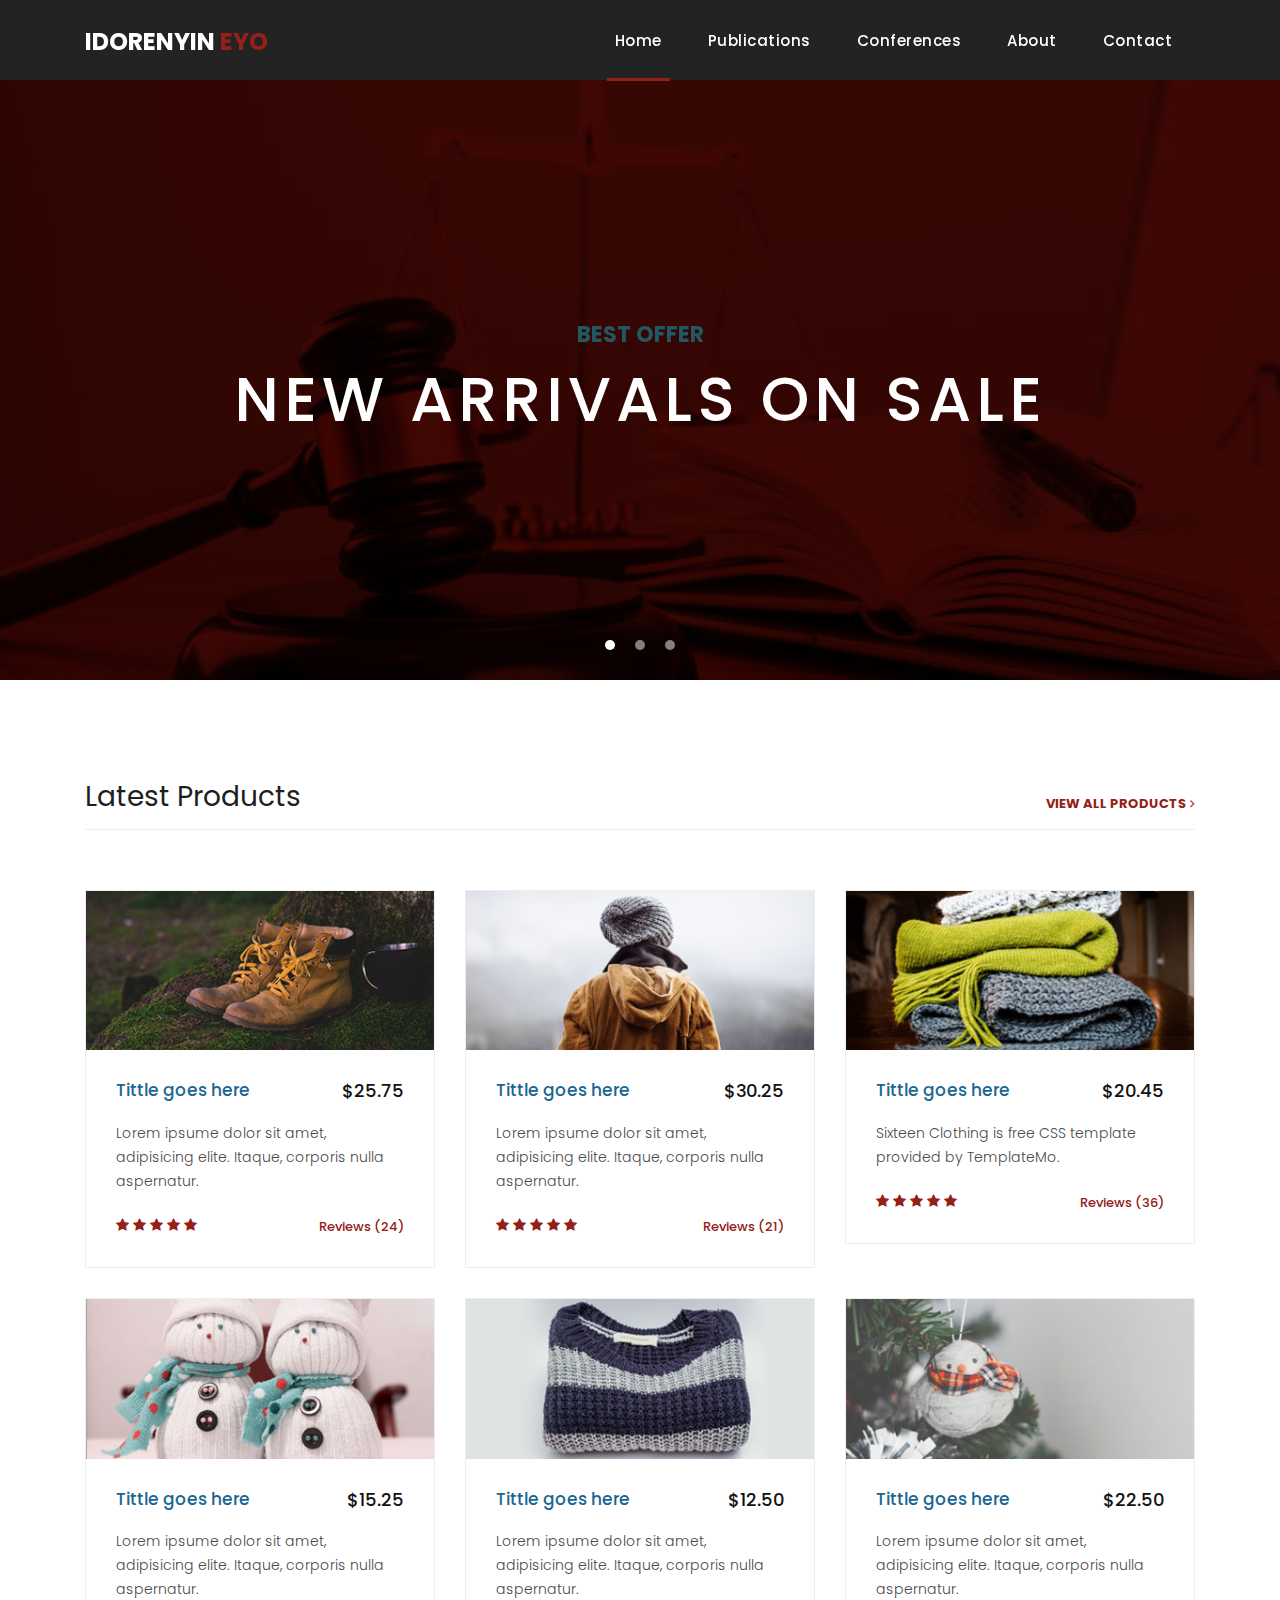
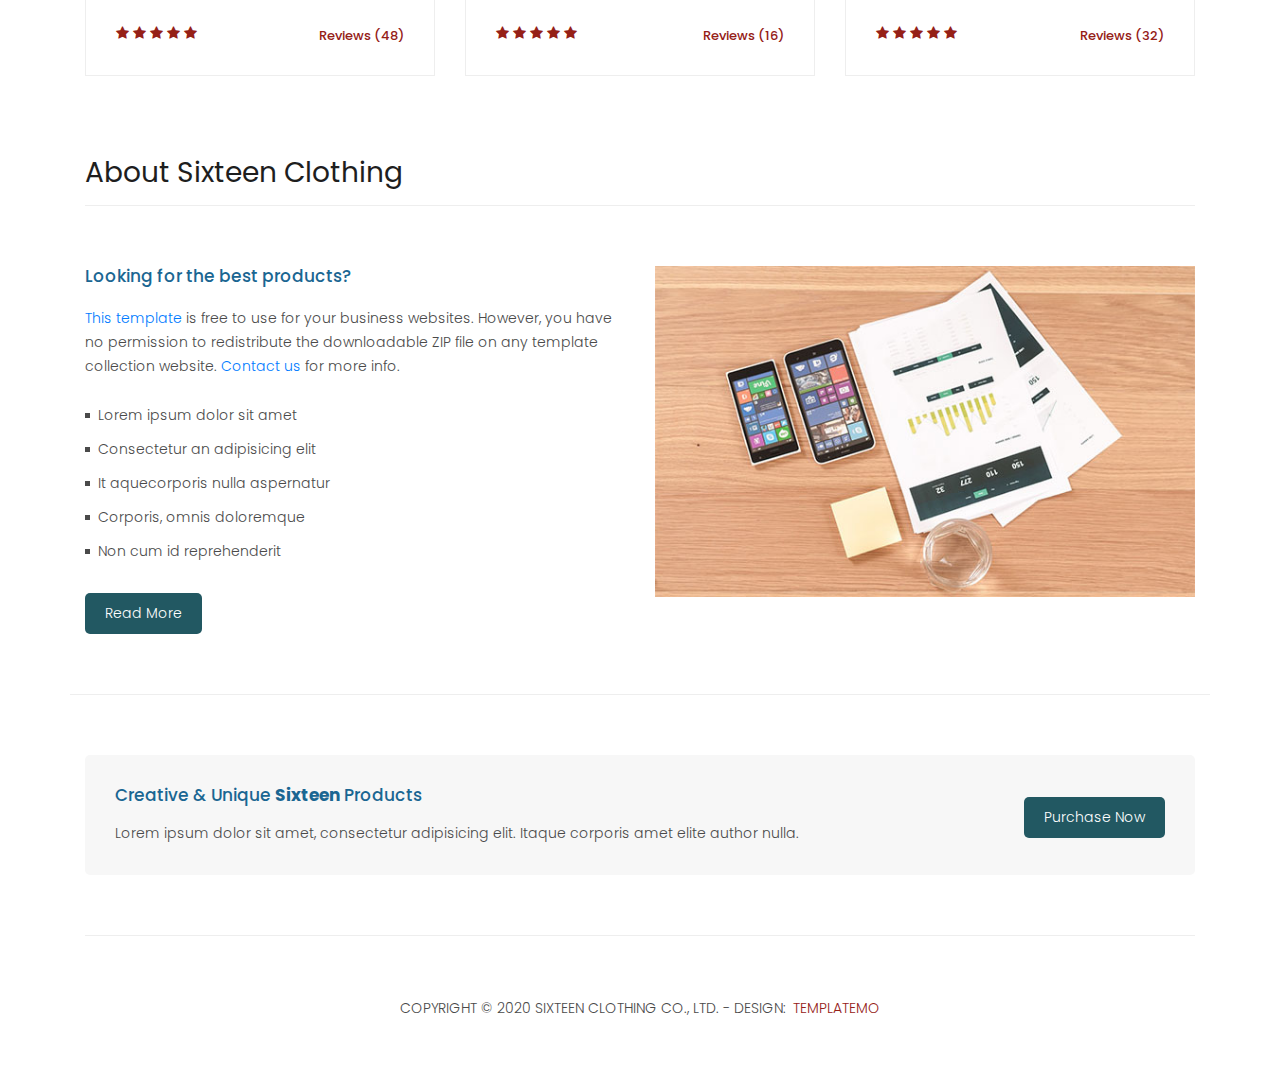
==== index.html @ 3d5e0649 "first commit" ====
<!DOCTYPE html>
<html lang="en">

  <head>

    <meta charset="utf-8">
    <meta name="viewport" content="width=device-width, initial-scale=1, shrink-to-fit=no">
    <meta name="description" content="IDORENYIN AKABOM EYO, Faculty of Law University Uyo, Akwa Ibom State, Nigeria, Nigerian Law School, Abuja, F. C. T B.L, Doctor of Laws,">
    <meta name="author" content="ASSOCIATE PROFESSOR">
    <link href="https://fonts.googleapis.com/css?family=Poppins:100,200,300,400,500,600,700,800,900&display=swap" rel="stylesheet">

    <title>IDORENYIN EYO</title>
    <link rel="icon" type="image/x-icon" href="./assets/images/id-law-9.jpg">

    <link href="vendor/bootstrap/css/bootstrap.min.css" rel="stylesheet">


    <link rel="stylesheet" href="assets/css/fontawesome.css">
    <link rel="stylesheet" href="assets/css/templatemo-sixteen.css">
    <link rel="stylesheet" href="assets/css/owl.css">

  </head>

  <body>

    <!-- ***** Preloader Start ***** -->
    <div id="preloader">
        <div class="jumper">
            <div></div>
            <div></div>
            <div></div>
        </div>
    </div>  
    <!-- ***** Preloader End ***** -->

    <!-- Header -->
    <header class="">
      <nav class="navbar navbar-expand-lg">
        <div class="container">
          <a class="navbar-brand" href="index.html"><h2>IDORENYIN <em>EYO</em></h2></a>
          <button class="navbar-toggler" type="button" data-toggle="collapse" data-target="#navbarResponsive" aria-controls="navbarResponsive" aria-expanded="false" aria-label="Toggle navigation">
            <span class="navbar-toggler-icon"></span>
          </button>
          <div class="collapse navbar-collapse" id="navbarResponsive">
            <ul class="navbar-nav ml-auto">
              <li class="nav-item active">
                <a class="nav-link" href="index.html">Home
                  <span class="sr-only">(current)</span>
                </a>
              </li> 
              <li class="nav-item">
                <a class="nav-link" href="publication.html">Publications</a>
              </li>
              <li class="nav-item">
                <a class="nav-link" href="conference.html">Conferences</a>
              </li>
              <li class="nav-item">
                <a class="nav-link" href="about.html">About</a>
              </li>
              <li class="nav-item">
                <a class="nav-link" href="contact.html">Contact</a>
              </li>
            </ul>
          </div>
        </div>
      </nav>
    </header>

    <!-- Page Content -->
    <!-- Banner Starts Here -->
    <div class="banner header-text">
      <div class="owl-banner owl-carousel">
        <div class="banner-item-01">
          <div class="text-content">
            <h4>Best Offer</h4>
            <h2>New Arrivals On Sale</h2>
          </div>
        </div>
        <div class="banner-item-02">
          <div class="text-content">
            <h4 style="color: brown;">Flash Deals</h4>
            <h2>Get your best products</h2>
          </div>
        </div>
        <div class="banner-item-03">
          <div class="text-content">
            <h4>Last Minute</h4>
            <h2>Grab last minute deals</h2>
          </div>
        </div>
      </div>
    </div>
    <!-- Banner Ends Here -->

    <div class="latest-products">
      <div class="container">
        <div class="row">
          <div class="col-md-12">
            <div class="section-heading">
              <h2>Latest Products</h2>
              <a href="products.html">view all products <i class="fa fa-angle-right"></i></a>
            </div>
          </div>
          <div class="col-md-4">
            <div class="product-item">
              <a href="#"><img src="assets/images/product_01.jpg" alt=""></a>
              <div class="down-content">
                <a href="#"><h4>Tittle goes here</h4></a>
                <h6>$25.75</h6>
                <p>Lorem ipsume dolor sit amet, adipisicing elite. Itaque, corporis nulla aspernatur.</p>
                <ul class="stars">
                  <li><i class="fa fa-star"></i></li>
                  <li><i class="fa fa-star"></i></li>
                  <li><i class="fa fa-star"></i></li>
                  <li><i class="fa fa-star"></i></li>
                  <li><i class="fa fa-star"></i></li>
                </ul>
                <span>Reviews (24)</span>
              </div>
            </div>
          </div>
          <div class="col-md-4">
            <div class="product-item">
              <a href="#"><img src="assets/images/product_02.jpg" alt=""></a>
              <div class="down-content">
                <a href="#"><h4>Tittle goes here</h4></a>
                <h6>$30.25</h6>
                <p>Lorem ipsume dolor sit amet, adipisicing elite. Itaque, corporis nulla aspernatur.</p>
                <ul class="stars">
                  <li><i class="fa fa-star"></i></li>
                  <li><i class="fa fa-star"></i></li>
                  <li><i class="fa fa-star"></i></li>
                  <li><i class="fa fa-star"></i></li>
                  <li><i class="fa fa-star"></i></li>
                </ul>
                <span>Reviews (21)</span>
              </div>
            </div>
          </div>
          <div class="col-md-4">
            <div class="product-item">
              <a href="#"><img src="assets/images/product_03.jpg" alt=""></a>
              <div class="down-content">
                <a href="#"><h4>Tittle goes here</h4></a>
                <h6>$20.45</h6>
                <p>Sixteen Clothing is free CSS template provided by TemplateMo.</p>
                <ul class="stars">
                  <li><i class="fa fa-star"></i></li>
                  <li><i class="fa fa-star"></i></li>
                  <li><i class="fa fa-star"></i></li>
                  <li><i class="fa fa-star"></i></li>
                  <li><i class="fa fa-star"></i></li>
                </ul>
                <span>Reviews (36)</span>
              </div>
            </div>
          </div>
          <div class="col-md-4">
            <div class="product-item">
              <a href="#"><img src="assets/images/product_04.jpg" alt=""></a>
              <div class="down-content">
                <a href="#"><h4>Tittle goes here</h4></a>
                <h6>$15.25</h6>
                <p>Lorem ipsume dolor sit amet, adipisicing elite. Itaque, corporis nulla aspernatur.</p>
                <ul class="stars">
                  <li><i class="fa fa-star"></i></li>
                  <li><i class="fa fa-star"></i></li>
                  <li><i class="fa fa-star"></i></li>
                  <li><i class="fa fa-star"></i></li>
                  <li><i class="fa fa-star"></i></li>
                </ul>
                <span>Reviews (48)</span>
              </div>
            </div>
          </div>
          <div class="col-md-4">
            <div class="product-item">
              <a href="#"><img src="assets/images/product_05.jpg" alt=""></a>
              <div class="down-content">
                <a href="#"><h4>Tittle goes here</h4></a>
                <h6>$12.50</h6>
                <p>Lorem ipsume dolor sit amet, adipisicing elite. Itaque, corporis nulla aspernatur.</p>
                <ul class="stars">
                  <li><i class="fa fa-star"></i></li>
                  <li><i class="fa fa-star"></i></li>
                  <li><i class="fa fa-star"></i></li>
                  <li><i class="fa fa-star"></i></li>
                  <li><i class="fa fa-star"></i></li>
                </ul>
                <span>Reviews (16)</span>
              </div>
            </div>
          </div>
          <div class="col-md-4">
            <div class="product-item">
              <a href="#"><img src="assets/images/product_06.jpg" alt=""></a>
              <div class="down-content">
                <a href="#"><h4>Tittle goes here</h4></a>
                <h6>$22.50</h6>
                <p>Lorem ipsume dolor sit amet, adipisicing elite. Itaque, corporis nulla aspernatur.</p>
                <ul class="stars">
                  <li><i class="fa fa-star"></i></li>
                  <li><i class="fa fa-star"></i></li>
                  <li><i class="fa fa-star"></i></li>
                  <li><i class="fa fa-star"></i></li>
                  <li><i class="fa fa-star"></i></li>
                </ul>
                <span>Reviews (32)</span>
              </div>
            </div>
          </div>
        </div>
      </div>
    </div>

    <div class="best-features">
      <div class="container">
        <div class="row">
          <div class="col-md-12">
            <div class="section-heading">
              <h2>About Sixteen Clothing</h2>
            </div>
          </div>
          <div class="col-md-6">
            <div class="left-content">
              <h4>Looking for the best products?</h4>
              <p><a rel="nofollow" href="https://templatemo.com/tm-546-sixteen-clothing" target="_parent">This template</a> is free to use for your business websites. However, you have no permission to redistribute the downloadable ZIP file on any template collection website. <a rel="nofollow" href="https://templatemo.com/contact">Contact us</a> for more info.</p>
              <ul class="featured-list">
                <li><a href="#">Lorem ipsum dolor sit amet</a></li>
                <li><a href="#">Consectetur an adipisicing elit</a></li>
                <li><a href="#">It aquecorporis nulla aspernatur</a></li>
                <li><a href="#">Corporis, omnis doloremque</a></li>
                <li><a href="#">Non cum id reprehenderit</a></li>
              </ul>
              <a href="about.html" class="filled-button">Read More</a>
            </div>
          </div>
          <div class="col-md-6">
            <div class="right-image">
              <img src="assets/images/feature-image.jpg" alt="">
            </div>
          </div>
        </div>
      </div>
    </div>


    <div class="call-to-action">
      <div class="container">
        <div class="row">
          <div class="col-md-12">
            <div class="inner-content">
              <div class="row">
                <div class="col-md-8">
                  <h4>Creative &amp; Unique <em>Sixteen</em> Products</h4>
                  <p>Lorem ipsum dolor sit amet, consectetur adipisicing elit. Itaque corporis amet elite author nulla.</p>
                </div>
                <div class="col-md-4">
                  <a href="#" class="filled-button">Purchase Now</a>
                </div>
              </div>
            </div>
          </div>
        </div>
      </div>
    </div>

    
    <footer>
      <div class="container">
        <div class="row">
          <div class="col-md-12">
            <div class="inner-content">
              <p>Copyright &copy; 2020 Sixteen Clothing Co., Ltd.
            
            - Design: <a rel="nofollow noopener" href="https://templatemo.com" target="_blank">TemplateMo</a></p>
            </div>
          </div>
        </div>
      </div>
    </footer>


    <!-- Bootstrap core JavaScript -->
    <script src="vendor/jquery/jquery.min.js"></script>
    <script src="vendor/bootstrap/js/bootstrap.bundle.min.js"></script>


    <!-- Additional Scripts -->
    <script src="assets/js/custom.js"></script>
    <script src="assets/js/owl.js"></script>
    <script src="assets/js/slick.js"></script>
    <script src="assets/js/isotope.js"></script>
    <script src="assets/js/accordions.js"></script>


    <script language = "text/Javascript"> 
      cleared[0] = cleared[1] = cleared[2] = 0; //set a cleared flag for each field
      function clearField(t){                   //declaring the array outside of the
      if(! cleared[t.id]){                      // function makes it static and global
          cleared[t.id] = 1;  // you could use true and false, but that's more typing
          t.value='';         // with more chance of typos
          t.style.color='#fff';
          }
      }
    </script>


  </body>

</html>
---- assets/css/templatemo-sixteen.css ----
/*

TemplateMo 546 Sixteen Clothing

https://templatemo.com/tm-546-sixteen-clothing

*/
body {
  font-family: 'Poppins', sans-serif;
  overflow-x: hidden;
  text-rendering: optimizeLegibility;
  -webkit-font-smoothing: antialiased;
  -moz-osx-font-smoothing: grayscale;
}
p {
	margin-bottom: 0px;
	font-size: 14px;
	font-weight: 300;
	color: #4a4a4a;
	line-height: 24px;
}
a {
	text-decoration: none!important;
}
ul {
	padding: 0;
	margin: 0;
	list-style: none;
}

h1,h2,h3,h4,h5,h6 {
	margin: 0px;
}

ul.social-icons li {
	display: inline-block;
	margin-right: 3px;
}

ul.social-icons li:last-child {
	margin-right: 0px;
}

ul.social-icons li a {
	width: 50px;
	height: 50px;
	display: inline-block;
	line-height: 50px;
	background-color: #eee;
	color: #121212;
	font-size: 18px;
	text-align: center;
	transition: all .3s;
}

ul.social-icons li a:hover {
	background-color: #f33f3f;
	color: #fff;
}

a.filled-button {
	background-color: #225862;
	color: #fff;
	font-size: 14px;
	text-transform: capitalize;
	font-weight: 300;
	padding: 10px 20px;
	border-radius: 5px;
	display: inline-block;
	transition: all 0.3s;
}

a.filled-button:hover {
	background-color: #121212;
	color: #fff;
}

.section-heading {
	text-align: left;
	margin-bottom: 60px;
	border-bottom: 1px solid #eee;
}

.section-heading h2 {
	font-size: 28px;
	font-weight: 400;
	color: #1e1e1e;
	margin-bottom: 15px;
}
.products-heading {
	background-image: url(../images/products-heading.jpg);
}

.about-heading {
	background-image: url(../images/about-heading.jpg);
}

.contact-heading {
	background-image: url(../images/contact-heading.jpg);
}

.page-heading {
	padding: 210px 0px 130px 0px;
	text-align: center;
	background-position: center center;
	background-repeat: no-repeat;
	background-size: cover;
}

.page-heading .text-content h4 {
	color: #f33f3f;
	font-size: 22px;
	text-transform: uppercase;
	font-weight: 700;
	margin-bottom: 15px;
}

.page-heading .text-content h2 {
	color: #fff;
	font-size: 62px;
	text-transform: uppercase;
	letter-spacing: 5px;
}

#preloader {
  overflow: hidden;
  background: #f33f3f;
  left: 0;
  right: 0;
  top: 0;
  bottom: 0;
  position: fixed;
  z-index: 9999999;
  color: #fff;
}

#preloader .jumper {
  left: 0;
  top: 0;
  right: 0;
  bottom: 0;
  display: block;
  position: absolute;
  margin: auto;
  width: 50px;
  height: 50px;
}

#preloader .jumper > div {
  background-color: #fff;
  width: 10px;
  height: 10px;
  border-radius: 100%;
  -webkit-animation-fill-mode: both;
  animation-fill-mode: both;
  position: absolute;
  opacity: 0;
  width: 50px;
  height: 50px;
  -webkit-animation: jumper 1s 0s linear infinite;
  animation: jumper 1s 0s linear infinite;
}

#preloader .jumper > div:nth-child(2) {
  -webkit-animation-delay: 0.33333s;
  animation-delay: 0.33333s;
}

#preloader .jumper > div:nth-child(3) {
  -webkit-animation-delay: 0.66666s;
  animation-delay: 0.66666s;
}

@-webkit-keyframes jumper {
  0% {
    opacity: 0;
    -webkit-transform: scale(0);
    transform: scale(0);
  }
  5% {
    opacity: 1;
  }
  100% {
    -webkit-transform: scale(1);
    transform: scale(1);
    opacity: 0;
  }
}

@keyframes jumper {
  0% {
    opacity: 0;
    -webkit-transform: scale(0);
    transform: scale(0);
  }
  5% {
    opacity: 1;
  }
  100% {
    opacity: 0;
  }
}


/* Header Style */
header {
	position: absolute;
	z-index: 99999;
	width: 100%;
	height: 80px;
	background-color: #232323;
	-webkit-transition: all 0.3s ease-in-out 0s;
    -moz-transition: all 0.3s ease-in-out 0s;
    -o-transition: all 0.3s ease-in-out 0s;
    transition: all 0.3s ease-in-out 0s;
}
header .navbar {
	padding: 17px 0px;
}
.background-header .navbar {
	padding: 17px 0px;
}
.background-header {
	top: 0;
	position: fixed;
	background-color: #fff!important;
	box-shadow: 0px 1px 10px rgba(0,0,0,0.1);
}
.background-header .navbar-brand h2 {
	color: #121212!important;
}
.background-header .navbar-nav a.nav-link {
	color: #1e1e1e!important;
}
.background-header .navbar-nav .nav-link:hover,
.background-header .navbar-nav .active>.nav-link,
.background-header .navbar-nav .nav-link.active,
.background-header .navbar-nav .nav-link.show,
.background-header .navbar-nav .show>.nav-link {
	color: #952017!important;
}
.navbar .navbar-brand {
	float: 	left;
	margin-top: -12px;
	outline: none;
}
.navbar .navbar-brand h2 {
	color: #fff;
	text-transform: uppercase;
	font-size: 24px;
	font-weight: 700;
	-webkit-transition: all .3s ease 0s;
    -moz-transition: all .3s ease 0s;
    -o-transition: all .3s ease 0s;
    transition: all .3s ease 0s;
}
.navbar .navbar-brand h2 em {
	font-style: normal;
	color: #952017;
}
#navbarResponsive {
	z-index: 999;
}
.navbar-collapse {
	text-align: center;
}
.navbar .navbar-nav .nav-item {
	margin: 0px 15px;
}
.navbar .navbar-nav a.nav-link {
	text-transform: capitalize;
	font-size: 15px;
	font-weight: 500;
	letter-spacing: 0.5px;
	color: #fff;
	transition: all 0.5s;
	margin-top: 5px;
}
.navbar .navbar-nav .nav-link:hover,
.navbar .navbar-nav .active>.nav-link,
.navbar .navbar-nav .nav-link.active,
.navbar .navbar-nav .nav-link.show,
.navbar .navbar-nav .show>.nav-link {
	color: #fff;
	padding-bottom: 25px;
	border-bottom: 3px solid #952017;
}
.navbar .navbar-toggler-icon {
	background-image: none;
}
.navbar .navbar-toggler {
	border-color: #fff;
	background-color: #fff;	
	height: 36px;
	outline: none;
	border-radius: 0px;
	position: absolute;
	right: 30px;
	top: 20px;
}
.navbar .navbar-toggler-icon:after {
	content: '\f0c9';
	color: #952017;
	font-size: 18px;
	line-height: 26px;
	font-family: 'FontAwesome';
}



/* Banner Style */
.banner {
	position: relative;
	text-align: center;
	padding-top: 80px;
}

.banner-item-01 {
	padding: 300px 0px;
	background-image: url(../images/id-law-9.jpg);
	background-size: cover;
	background-repeat: no-repeat;
	background-position: center center;
	background-color: #140201;
	background-blend-mode: soft-light;
}

.banner-item-02 {
	padding: 300px 0px;
	background-image: url(../images/id-law-7.jpg);
	background-size: cover;
	background-repeat: no-repeat;
	background-position: center center;
	background-color: #012425;
	background-blend-mode: soft-light;

}

.banner-item-03 {
	padding: 300px 0px;
	background-image: url(../images/id-law-10.jpg);
	background-size: cover;
	background-repeat: no-repeat;
	background-position: center center;
	background-color: #140201;
	background-blend-mode: soft-light;

}

.banner .banner-item {
	max-height: 600px;
}

.banner .text-content {
	position: absolute;
	top: 50%;
	transform: translateY(-50%);
	text-align: center;
	width: 100%;
}

.banner .text-content h4 {
	color: #225862;
	font-size: 22px;
	text-transform: uppercase;
	font-weight: 700;
	margin-bottom: 15px;
}

.banner .text-content h2 {
	color: #fff;
	font-size: 62px;
	text-transform: uppercase;
	letter-spacing: 5px;
}

.owl-banner .owl-dots .owl-dot {
  border-radius: 3px;
}
.owl-banner .owl-dots {
    display: -webkit-box;
    display: -webkit-flex;
    display: -ms-flexbox;
    display: flex;
    -ms-flex-pack: center;
    -webkit-justify-content: center;
    justify-content: center;
    position: absolute;
    left: 50%;
    transform: translateX(-50%);
    bottom: 30px;
}
.owl-banner .owl-dots .owl-dot {
    width: 10px;
    height: 10px;
    border-radius: 50%;
    margin: 0 10px;
    background-color: #fff;
    opacity: 0.5;
}
.owl-banner .owl-dots .owl-dot:focus {
    outline: none
}
.owl-banner .owl-dots .owl-dot.active {
    background-color: #fff;
    opacity: 1;
}



/* Latest Produtcs */

.latest-products {
	margin-top: 100px;
}

.latest-products .section-heading a {
	float: right;
	margin-top: -35px;
	text-transform: uppercase;
	font-size: 13px;
	font-weight: 700;
	color: #952017;
}

.product-item {
	border: 1px solid #eee;
	margin-bottom: 30px;
}

.product-item .down-content {
	padding: 30px;
	position: relative;
}

.product-item img {
	width: 100%;
	overflow: hidden;
}

.product-item .down-content h4 {
	font-size: 17px;
	color: #1a6692;
	margin-bottom: 20px;
}

.product-item .down-content h6 {
	position: absolute;
	top: 30px;
	right: 30px;
	font-size: 18px;
	color: #121212;
}

.product-item .down-content p {
	margin-bottom: 20px;
}

.product-item .down-content ul li {
	display: inline-block;
}

.product-item .down-content ul li i {
	color: #952017;
	font-size: 14px;
}

.product-item .down-content span {
	position: absolute;
	right: 30px;
	bottom: 30px;
	font-size: 13px;
	color: #952017;
	font-weight: 500;
}




/* Best Features */

.about-features {
	margin-top: 100px!important;
}

.about-features p {
	border-bottom: 1px solid #eee;
	padding-bottom: 20px;
}

.about-features .container .row {
	padding-bottom: 0px!important;
	border-bottom: none!important;
}

.best-features {
	margin-top: 50px;
}

.best-features .container .row {
	border-bottom: 1px solid #eee;
	padding-bottom: 60px;
}

.best-features img {
	width: 100%;
	overflow: hidden;
}

.best-features h4 {
	font-size: 17px;
	color: #1a6692;
	margin-bottom: 20px;
}

.best-features ul.featured-list li {
	display: block;
	margin-bottom: 10px;
}

.best-features p {
	margin-bottom: 25px;
}

.best-features ul.featured-list li a {
	font-size: 14px;
	color: #4a4a4a;
	font-weight: 300;
	transition: all .3s;
	position: relative;
	padding-left: 13px;
}

.best-features ul.featured-list li a:before {
	content: '';
	width: 5px;
	height: 5px;
	display: inline-block;
	background-color: #4a4a4a;
	position: absolute;
	left: 0;
	transition: all .3s;
	top: 8px;
}

.best-features ul.featured-list li a:hover {
	color: #952017;
}

.best-features ul.featured-list li a:hover::before {
	background-color: #952017;
}

.best-features .filled-button {
	margin-top: 20px;
}





/* Call To Action */

.call-to-action .inner-content {
	margin-top: 60px;
	padding: 30px;
	background-color: #f7f7f7;
	border-radius: 5px;
}

.call-to-action .inner-content h4 {
	font-size: 17px;
	color: #1a6692;
	margin-bottom: 15px;
}

.call-to-action .inner-content em {
	font-style: normal;
	font-weight: 700;
}

.call-to-action .inner-content .col-md-4 {
	text-align: right;
}

.call-to-action .inner-content .filled-button {
	margin-top: 12px;
}




/* Footer */

footer {
	text-align: center;
}

footer .inner-content {
	border-top: 1px solid #eee;
	margin-top: 60px;
	padding: 60px 0px;
}

footer .inner-content p {
	text-transform: uppercase;
}

footer .inner-content p a {
	color: #952017;
	margin-left: 3px;
}




/* Product Page */

.products {
	margin-top: 100px;
}

.products .filters {
	text-align: center;
	border-bottom: 1px solid #eee;
	padding-bottom: 10px;
	margin-bottom: 60px;
}

.products .filters li {
	text-transform: uppercase;
	font-size: 13px;
	font-weight: 700;
	color: #121212;
	display: inline-block;
	margin: 0px 10px;
	transition: all .3s;
	cursor: pointer;
}

.products .filters ul li.active,
.products .filters ul li:hover {
  color: #952017;
}

.products ul.pages {
	margin-top: 30px;
	text-align: center;
}

.products ul.pages li {
	display: inline-block;
	margin: 0px 2px;
}

.products ul.pages li a {
	width: 44px;
	height: 44px;
	display: inline-block;
	line-height: 42px;
	border: 1px solid #eee;
	font-size: 15px;
	font-weight: 700;
	color: #121212;
	transition: all .3s;
}

.products ul.pages li a:hover,
.products ul.pages li.active a {
	background-color: #952017;
	border-color: #952017;
	color: #fff;
}



/* Team Members */

.team-members {
	margin-top: 100px;
}

.team-member {
	border: 1px solid #eee;
	margin-bottom: 30px;
}

.team-member img {
	width: 100%;
	overflow: hidden;
}

.team-member .down-content {
	padding: 30px;
	text-align: center;
}

.team-member .thumb-container {
	position: relative;
}

.team-member .thumb-container .hover-effect {
	position: absolute;
	background-color: rgba(243,63,63,0.9);
	top: 0;
	left: 0;
	width: 100%;
	height: 100%;
	opacity: 0;
	visibility: hidden;
	transition: all .5s;
}

.team-member .thumb-container .hover-effect .hover-content {
	position: absolute;
	display: inline-block;
	width: 100%;
	text-align: center;
	top: 50%;
	transform: translateY(-50%);
}

.team-member .thumb-container .hover-effect .hover-content ul.social-icons li a:hover {
	background-color: #fff;
	color: #f33f3f;
}

.team-member:hover .hover-effect {
	visibility: visible;
	opacity: 1;
}

.team-member .down-content h4 {
	font-size: 17px;
	color: #225862;
	margin-bottom: 8px;
}

.team-member .down-content span {
	display: block;
	font-size: 13px;
	color: #952017;
	font-weight: 500;
	margin-bottom: 20px;
}




/* Services */

.services {
	background-image: url(../images/services-bg.jpg);
	background-position: center center;
	background-repeat: no-repeat;
	background-size: cover;
	background-attachment: fixed;
	padding: 100px 0px;
}

.services .service-item {
	text-align: center;
}

.services .service-item .icon {
	background-color: #f7f7f7;
	padding: 40px;
}

.services .service-item .icon i {
	width: 100px;
	height: 100px;
	display: inline-block;
	text-align: center;
	line-height: 100px;
	background-color: #952017;
	color: #fff;
	font-size: 32px;
}

.services .service-item .down-content {
	background-color: #fff;
	padding: 40px 30px;
}

.services .service-item .down-content h4 {
	font-size: 17px;
	color: #225862;
	margin-bottom: 20px;
}

.services .service-item .down-content p {
	margin-bottom: 25px;
}




/* Clients */

.happy-clients {
	margin-top: 100px;
	margin-bottom: 40px;
}

.happy-clients .client-item img {
	max-width: 100%;
	overflow: hidden;
	transition: all .3s;
	cursor: pointer;
}

.happy-clients .client-item img:hover {
	opacity: 0.8;
}




/* Find Us */

.find-us {
	margin-top: 100px;
}

.find-us p {
	border-bottom: 1px solid #eee;
	padding-bottom: 30px;
	margin-bottom: 30px;
}

.find-us h4 {
	font-size: 17px;
	color: #1a6692;
	margin-bottom: 20px;
}

.find-us .left-content {
	margin-left: 30px;
}



/* Send Message */

.send-message {
	margin-top: 100px;
}

.contact-form input {
	font-size: 14px;
	width: 100%;
	height: 44px;
	display: inline-block;
	line-height: 42px;
	border: 1px solid #eee;
	border-radius: 0px;
	margin-bottom: 30px;
}

.contact-form input:focus {
	box-shadow: none;
	border: 1px solid #eee;
}

.contact-form textarea {
	font-size: 14px;
	width: 100%;
	min-width: 100%;
	min-height: 120px;
	height: 120px;
	max-height: 180px;
	border: 1px solid #eee;
	border-radius: 0px;
	margin-bottom: 30px;
}

.contact-form textarea:focus {
	box-shadow: none;
	border: 1px solid #eee;
}

.contact-form button.filled-button {
	background-color: #952017;
	color: #fff;
	font-size: 14px;
	text-transform: capitalize;
	font-weight: 300;
	padding: 10px 20px;
	border-radius: 5px;
	display: inline-block;
	transition: all 0.3s;
	border: none;
	outline: none;
	cursor: pointer;
}

.contact-form button.filled-button:hover {
	background-color: #121212;
	color: #fff;
}

.accordion {
	margin-left: 30px;
}

.accordion a {
	cursor: pointer;
	font-size: 17px;
	color: #952017!important;
	margin-bottom: 20px;
	transition: all .3s;
}

.accordion a:hover {
	color: #952017!important;
}

.accordion a.active {
  color: #952017!important;
}

.accordion li .content {
  display: none;
  margin-top: 10px;
}

.accordion li:first-child {
	border-top: 1px solid #eee;
}

.accordion li {
	border-bottom: 1px solid #eee;
	padding: 15px 0px;
}

/* Responsive Style */
@media (max-width: 768px) {
	.banner .text-content {
		width: 90%;
		margin-left: 5%;
	}
	.banner .text-content h4 {
		font-size: 22px;
	}

	.banner .text-content h2 {
		font-size: 36px;
		letter-spacing: 0.5px;
	}
	.banner-item-01,
	.banner-item-02,
	.banner-item-03 {
		padding: 180px 0px;
	}
	.page-heading .text-content h4 {
		font-size: 22px;
	}

	.page-heading .text-content h2 {
		font-size: 36px;
		letter-spacing: 0.5px;
	}
	.latest-products .section-heading a {
		float: none;
		margin-top: 0px;
		display: block;
		margin-bottom: 20px;
	}
	.product-item .down-content h4 {
		margin-bottom: 20px!important;
	}
	.product-item .down-content h6 {
		position: absolute!important;
		top: 30px!important;
		right: 30px!important;
	}
	.product-item .down-content span {
		position: absolute!important;
		right: 30px!important;
		bottom: 30px!important;
	}
	.best-features .left-content {
		margin-bottom: 30px;
	}
	.call-to-action .inner-content {
		text-align: center;
	}
	.call-to-action .inner-content .filled-button {
		text-align: center;
		width: 100%;
		margin-top: 20px;
	}
	.about-features img {
		margin-bottom: 30px;
	}
	.service-item {
		margin-bottom: 30px;
	}
	.find-us #map {
		margin-bottom: 30px;
	}
	.find-us .left-content {
		margin-left: 0px;
	}
	.send-message .accordion {
		margin-top: 30px;
		margin-left: 0px;
	}
}

@media (max-width: 992px) {
	.navbar .navbar-brand {
		position: absolute;
		left: 30px;
		top: 32px;
	}
	.navbar .navbar-brand {
		width: auto;
	}
	.navbar:after {
		display: none;
	}
	#navbarResponsive {
	    z-index: 99999;
	    position: absolute;
	    top: 80px;
	    left: 0;
	    width: 100%;
	    text-align: center;
	    background-color: #fff;
	    box-shadow: 0px 10px 10px rgba(0,0,0,0.1);
	}
	.navbar .navbar-nav .nav-item {
		border-bottom: 1px solid #eee;
	}
	.navbar .navbar-nav .nav-item:last-child {
		border-bottom: none;
	}
	.navbar .navbar-nav a.nav-link {
		padding: 15px 0px;
		color: #1e1e1e!important;
	}
	.navbar .navbar-nav .nav-link:hover,
	.navbar .navbar-nav .active>.nav-link,
	.navbar .navbar-nav .nav-link.active,
	.navbar .navbar-nav .nav-link.show,
	.navbar .navbar-nav .show>.nav-link {
		color: #952017!important;
		border-bottom: none!important;
		padding-bottom: 15px;
	}
	.product-item .down-content h4 {
		margin-bottom: 10px;
	}
	.product-item .down-content h6 {
		position: relative;
		top: 0;
		right: 0;
		margin-bottom: 20px;
	}
	.product-item .down-content span {
		position: relative;
		right: 0;
		bottom: 0;
	}
}
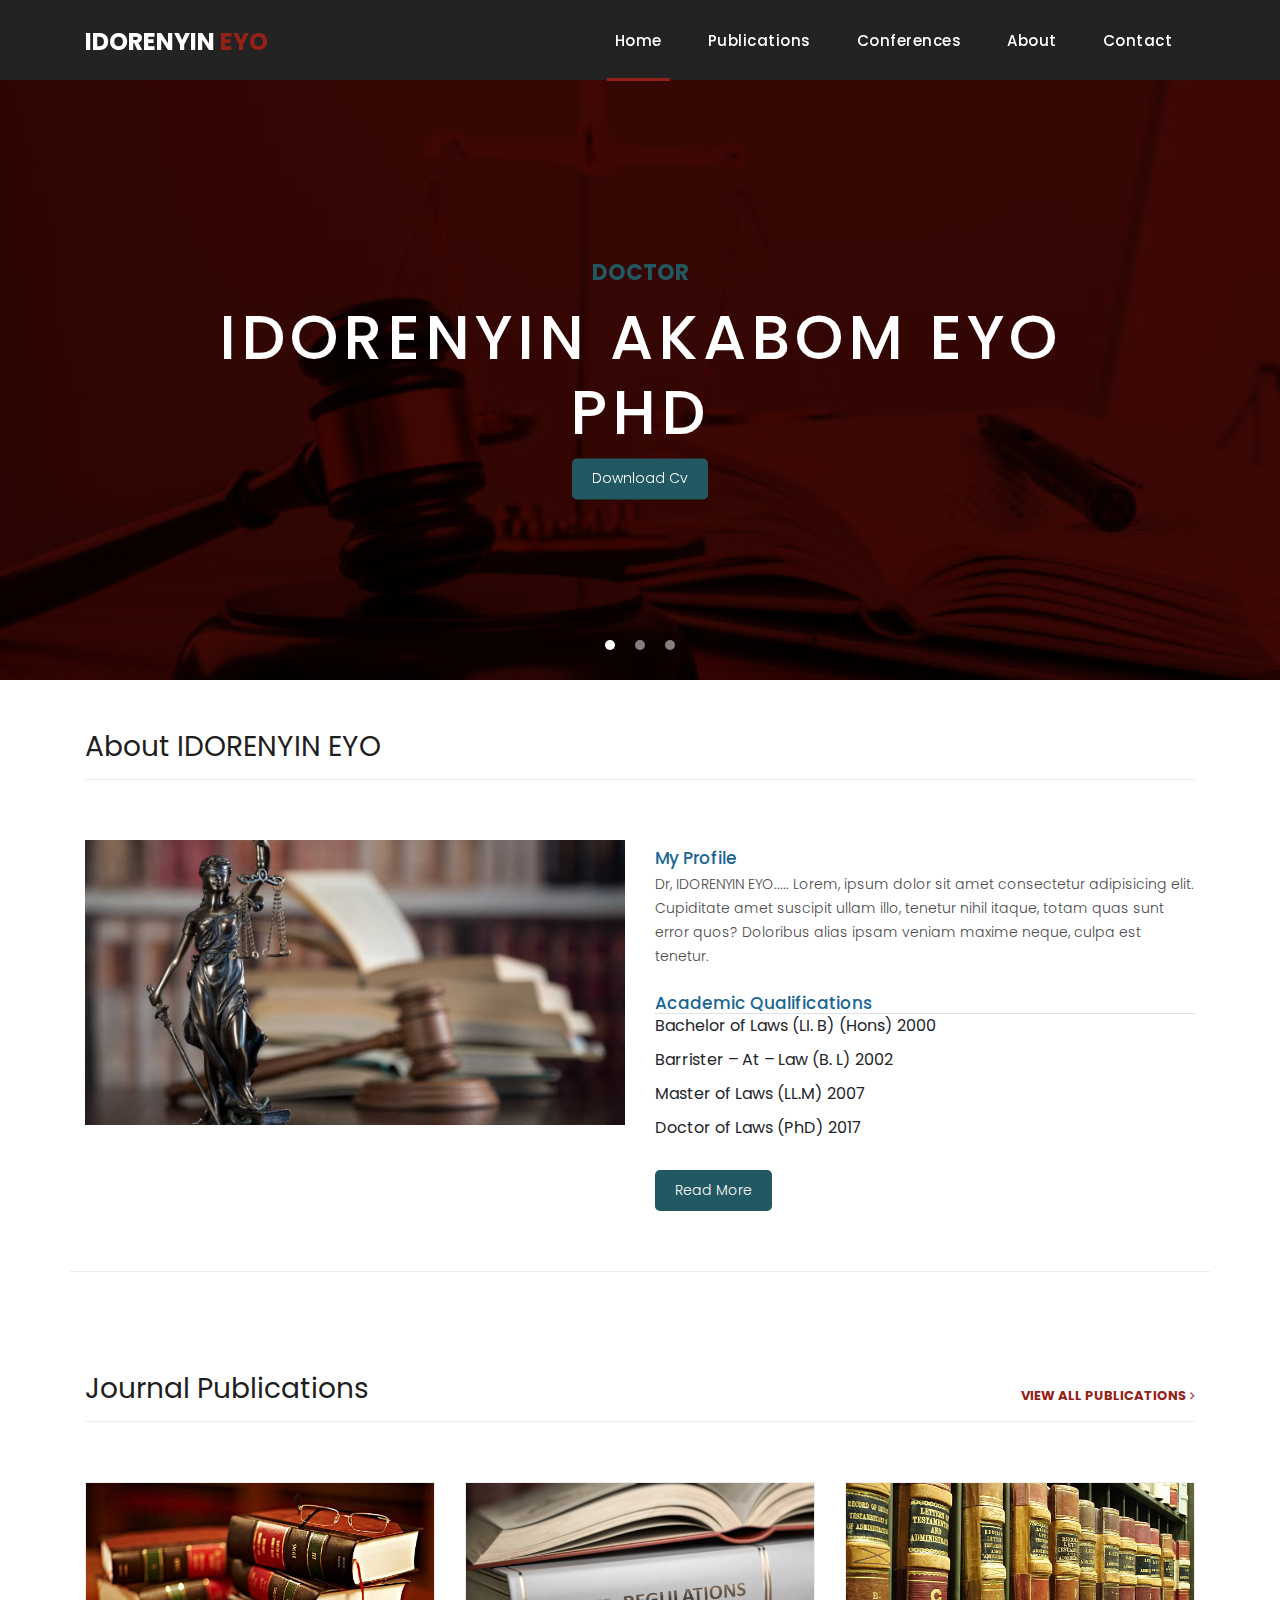
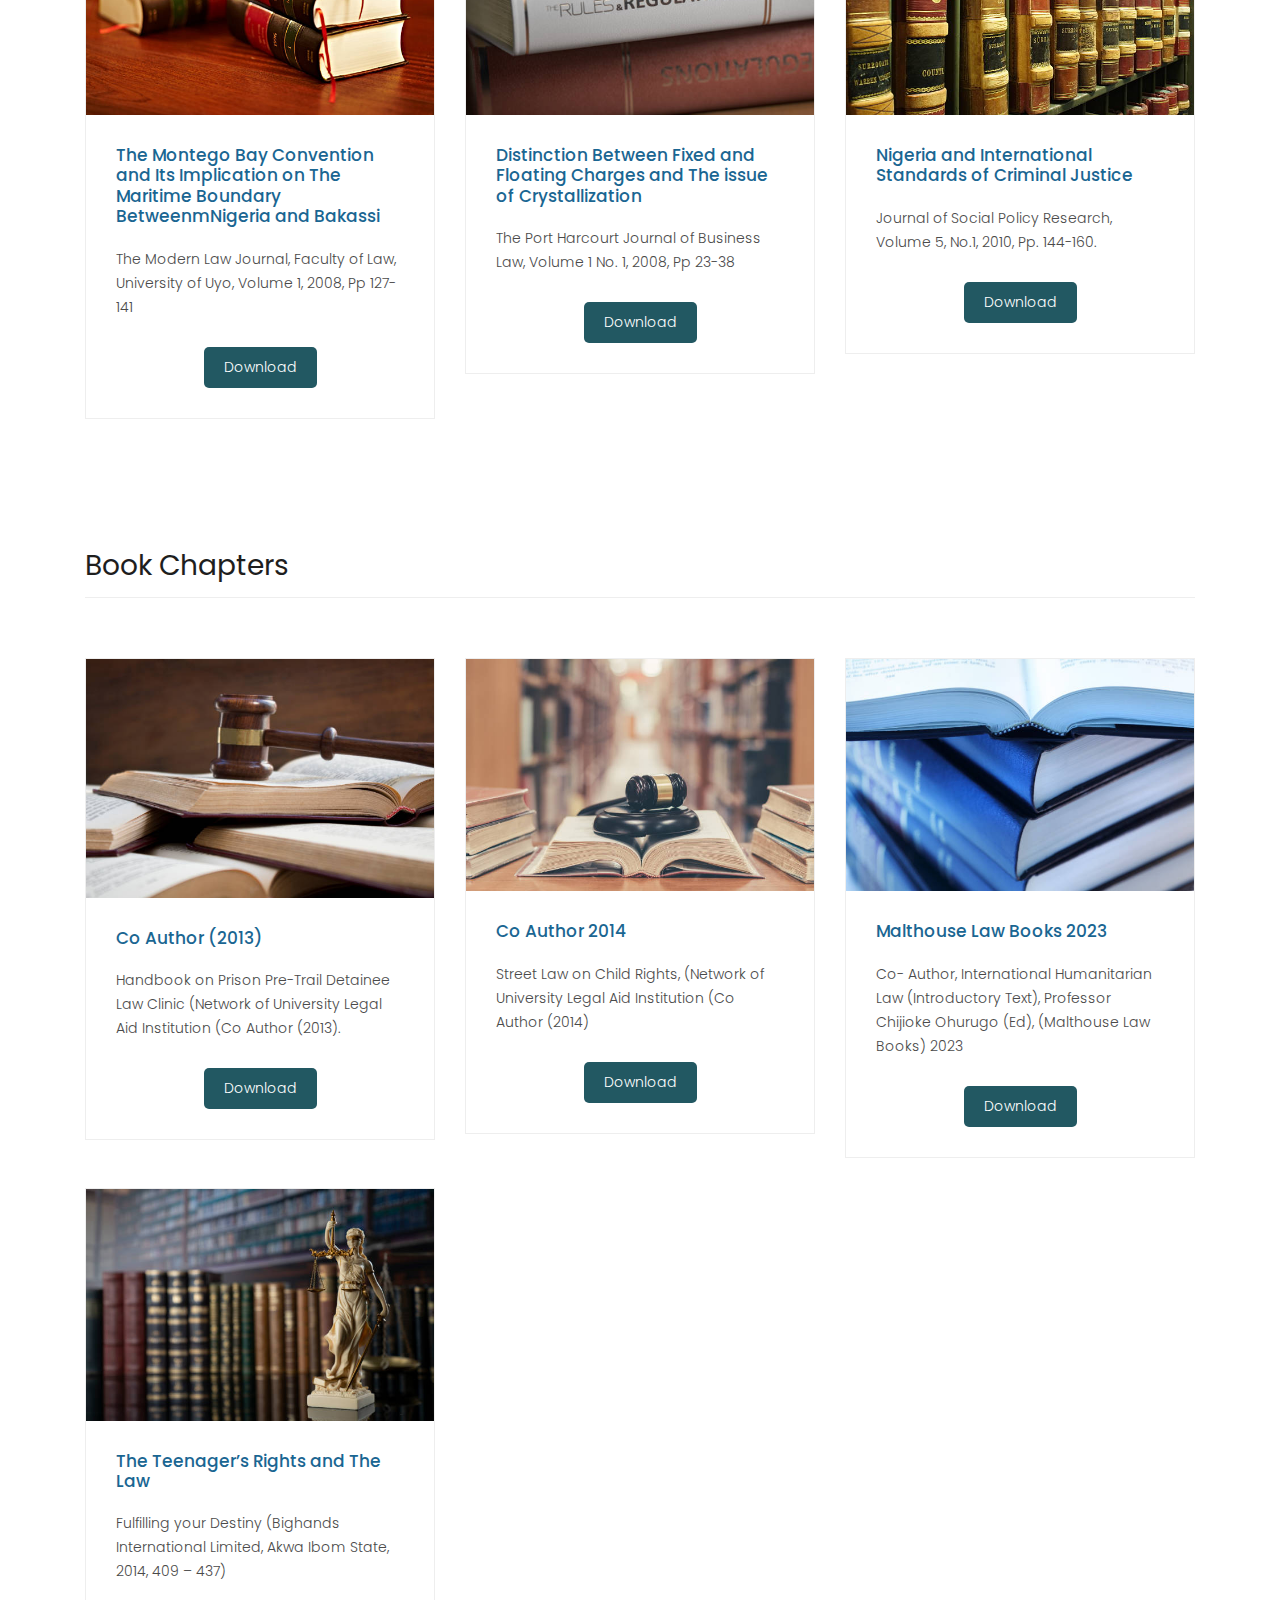
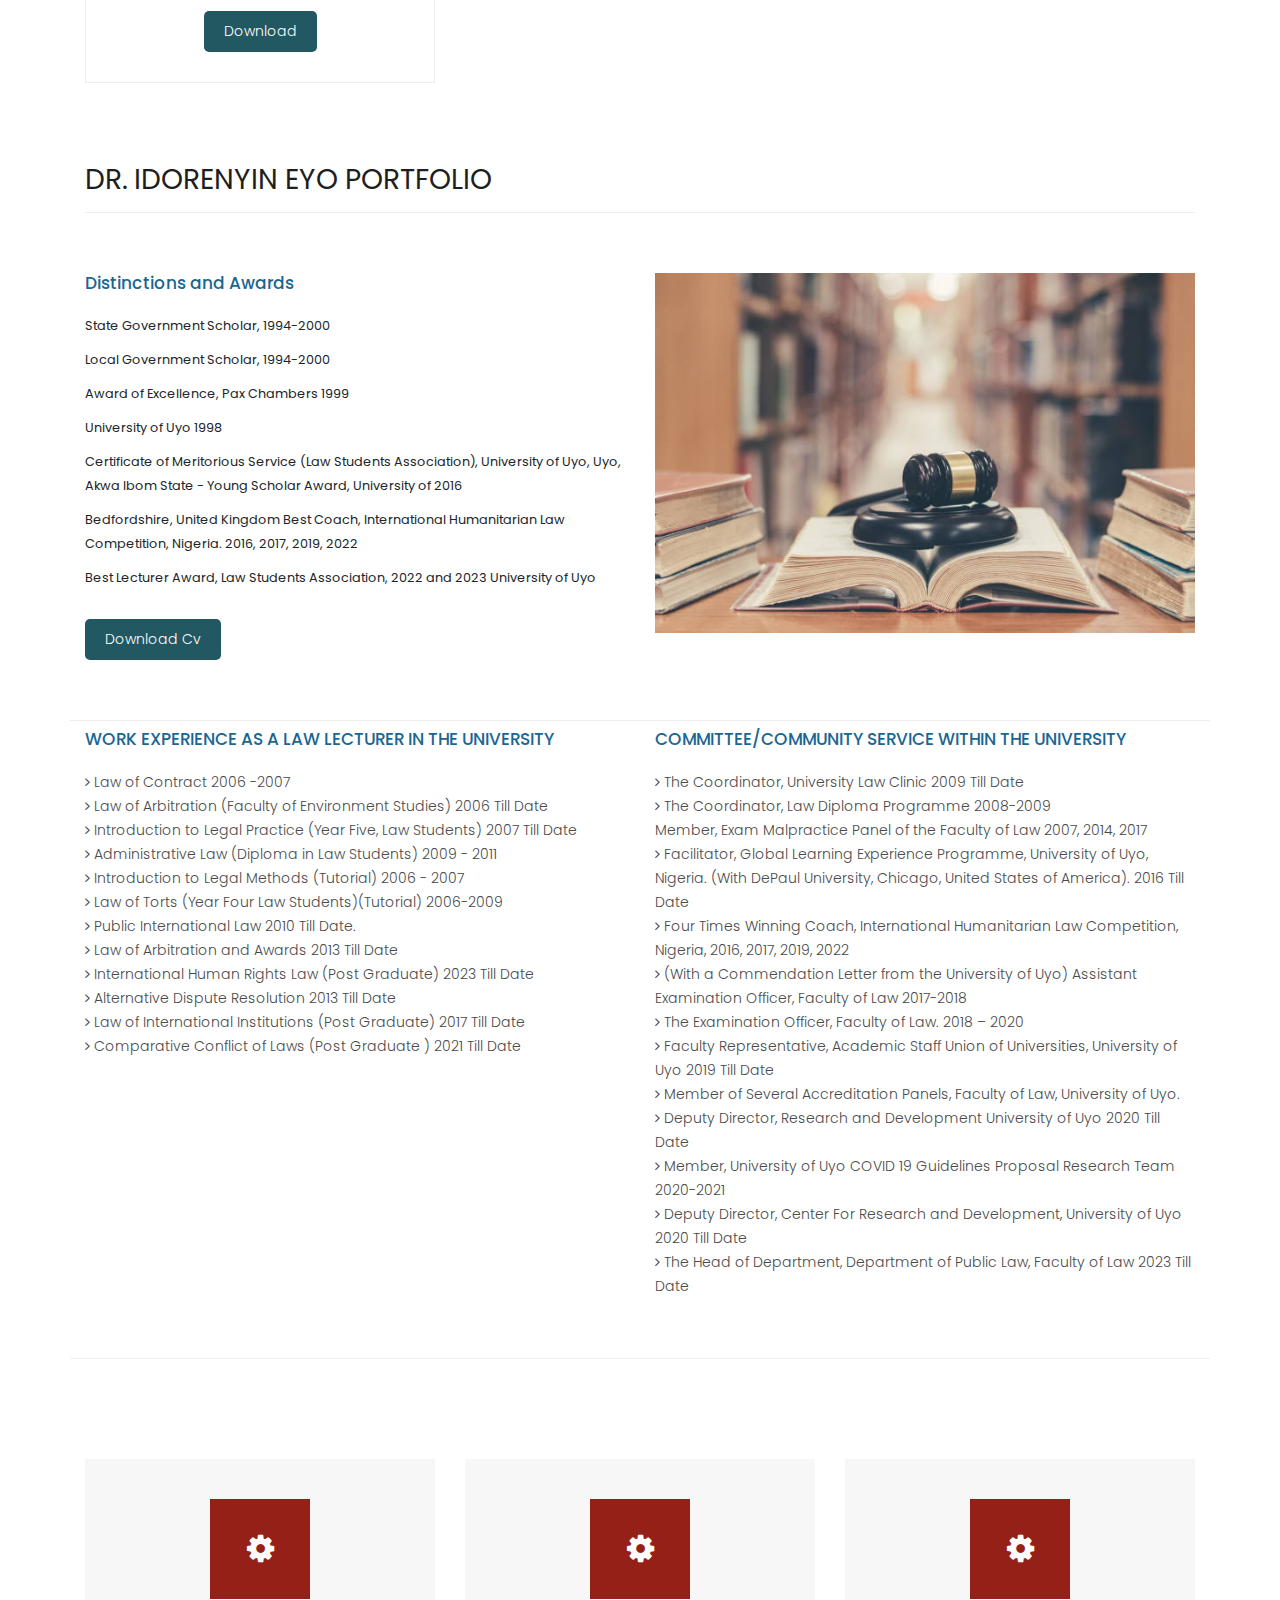
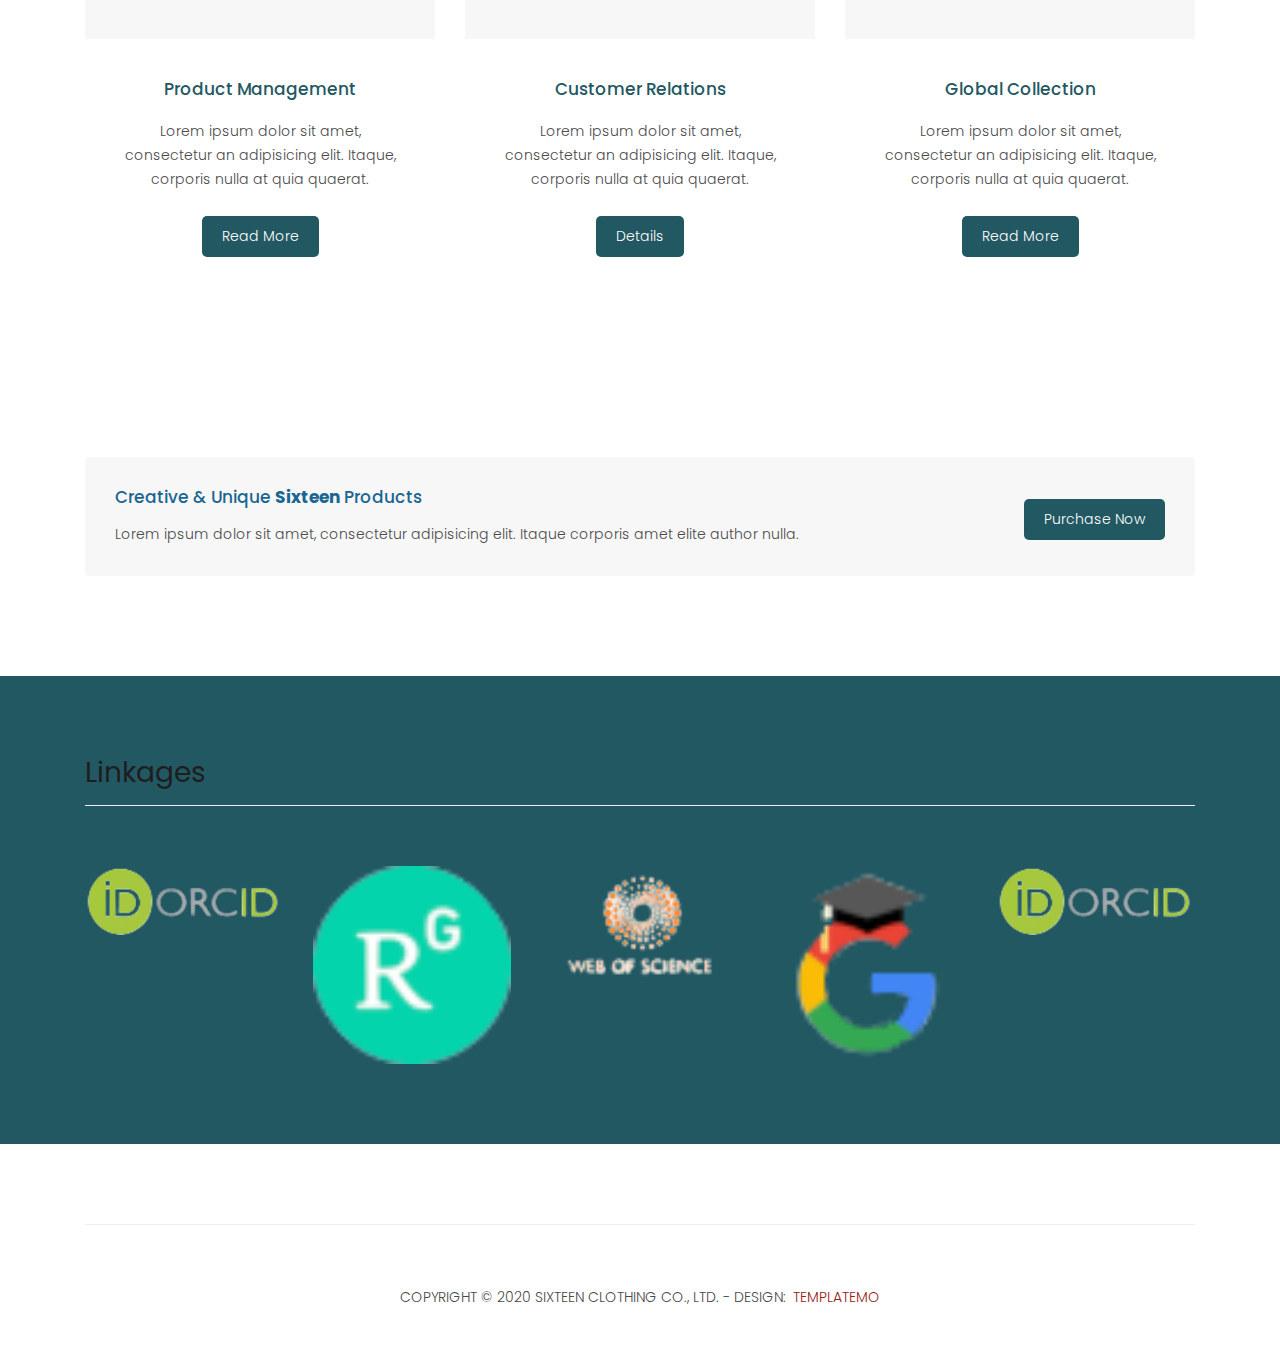
==== commit 6d516a0f: "init" ====
--- a/index.html
+++ b/index.html
@@ -1,311 +1,515 @@
 <!DOCTYPE html>
 <html lang="en">
 
-  <head>
-
-    <meta charset="utf-8">
-    <meta name="viewport" content="width=device-width, initial-scale=1, shrink-to-fit=no">
-    <meta name="description" content="IDORENYIN AKABOM EYO, Faculty of Law University Uyo, Akwa Ibom State, Nigeria, Nigerian Law School, Abuja, F. C. T B.L, Doctor of Laws,">
-    <meta name="author" content="ASSOCIATE PROFESSOR">
-    <link href="https://fonts.googleapis.com/css?family=Poppins:100,200,300,400,500,600,700,800,900&display=swap" rel="stylesheet">
-
-    <title>IDORENYIN EYO</title>
-    <link rel="icon" type="image/x-icon" href="./assets/images/id-law-9.jpg">
-
-    <link href="vendor/bootstrap/css/bootstrap.min.css" rel="stylesheet">
-
-
-    <link rel="stylesheet" href="assets/css/fontawesome.css">
-    <link rel="stylesheet" href="assets/css/templatemo-sixteen.css">
-    <link rel="stylesheet" href="assets/css/owl.css">
-
-  </head>
-
-  <body>
-
-    <!-- ***** Preloader Start ***** -->
-    <div id="preloader">
-        <div class="jumper">
-            <div></div>
-            <div></div>
-            <div></div>
-        </div>
-    </div>  
-    <!-- ***** Preloader End ***** -->
-
-    <!-- Header -->
-    <header class="">
-      <nav class="navbar navbar-expand-lg">
-        <div class="container">
-          <a class="navbar-brand" href="index.html"><h2>IDORENYIN <em>EYO</em></h2></a>
-          <button class="navbar-toggler" type="button" data-toggle="collapse" data-target="#navbarResponsive" aria-controls="navbarResponsive" aria-expanded="false" aria-label="Toggle navigation">
-            <span class="navbar-toggler-icon"></span>
-          </button>
-          <div class="collapse navbar-collapse" id="navbarResponsive">
-            <ul class="navbar-nav ml-auto">
-              <li class="nav-item active">
-                <a class="nav-link" href="index.html">Home
-                  <span class="sr-only">(current)</span>
-                </a>
-              </li> 
-              <li class="nav-item">
-                <a class="nav-link" href="publication.html">Publications</a>
-              </li>
-              <li class="nav-item">
-                <a class="nav-link" href="conference.html">Conferences</a>
-              </li>
-              <li class="nav-item">
-                <a class="nav-link" href="about.html">About</a>
-              </li>
-              <li class="nav-item">
-                <a class="nav-link" href="contact.html">Contact</a>
-              </li>
+<head>
+
+  <meta charset="utf-8">
+  <meta name="viewport" content="width=device-width, initial-scale=1, shrink-to-fit=no">
+  <meta name="description"
+    content="IDORENYIN AKABOM EYO, Faculty of Law University Uyo, Akwa Ibom State, Nigeria, Nigerian Law School, Abuja, F. C. T B.L, Doctor of Laws,">
+  <meta name="author" content="ASSOCIATE PROFESSOR">
+  <link href="https://fonts.googleapis.com/css?family=Poppins:100,200,300,400,500,600,700,800,900&display=swap"
+    rel="stylesheet">
+
+  <title>IDORENYIN EYO</title>
+  <link rel="icon" type="image/x-icon" href="./assets/images/id-law-9.jpg">
+
+  <link href="vendor/bootstrap/css/bootstrap.min.css" rel="stylesheet">
+
+
+  <link rel="stylesheet" href="assets/css/fontawesome.css">
+  <link rel="stylesheet" href="assets/css/templatemo-sixteen.css">
+  <link rel="stylesheet" href="assets/css/owl.css">
+
+</head>
+
+<body>
+
+  <!-- ***** Preloader Start ***** -->
+  <div id="preloader">
+    <div class="jumper">
+      <div></div>
+      <div></div>
+      <div></div>
+    </div>
+  </div>
+  <!-- ***** Preloader End ***** -->
+
+  <!-- Header -->
+  <header class="">
+    <nav class="navbar navbar-expand-lg">
+      <div class="container">
+        <a class="navbar-brand" href="index.html">
+          <h2>IDORENYIN <em>EYO</em></h2>
+        </a>
+        <button class="navbar-toggler" type="button" data-toggle="collapse" data-target="#navbarResponsive"
+          aria-controls="navbarResponsive" aria-expanded="false" aria-label="Toggle navigation">
+          <span class="navbar-toggler-icon"></span>
+        </button>
+        <div class="collapse navbar-collapse" id="navbarResponsive">
+          <ul class="navbar-nav ml-auto">
+            <li class="nav-item active">
+              <a class="nav-link" href="index.html">Home
+                <span class="sr-only">(current)</span>
+              </a>
+            </li>
+            <li class="nav-item">
+              <a class="nav-link" href="publication.html">Publications</a>
+            </li>
+            <li class="nav-item">
+              <a class="nav-link" href="conference.html">Conferences</a>
+            </li>
+            <li class="nav-item">
+              <a class="nav-link" href="about.html">About</a>
+            </li>
+            <li class="nav-item">
+              <a class="nav-link" href="contact.html">Contact</a>
+            </li>
+          </ul>
+        </div>
+      </div>
+    </nav>
+  </header>
+
+  <!-- Page Content -->
+  <!-- Banner Starts Here -->
+  <div class="banner header-text">
+    <div class="owl-banner owl-carousel">
+      <div class="banner-item-01">
+        <div class="text-content">
+          <h4>DOCTOR</h4>
+          <h2>IDORENYIN AKABOM EYO <br> PhD</h2>
+          <a href="./CURRICULUM VITAE Idoreyin_2023_230823_043334 - Copy.pdf"
+            download="./CURRICULUM VITAE Idoreyin_2023_230823_043334 - Copy.pdf" class="filled-button mt-2">Download
+            Cv</a>
+        </div>
+      </div>
+      <div class="banner-item-02">
+        <div class="text-content">
+          <h4 style="color: brown;">Academic Rank</h4>
+          <h2>ASSOCIATE PROFESSOR</h2>
+          <a href="./publication.html" class="filled-button mt-2">Publications</a>
+
+        </div>
+      </div>
+      <div class="banner-item-03">
+        <div class="text-content">
+          <h4>Current Postage Address</h4>
+          <h2>Faculty of Law University Uyo, <br>
+            Akwa Ibom State <br> Nigeria</h2>
+        </div>
+      </div>
+    </div>
+  </div>
+  <!-- Banner Ends Here -->
+
+  <!-- about start -->
+  <div class="best-features">
+    <div class="container">
+      <div class="row">
+        <div class="col-md-12">
+          <div class="section-heading">
+            <h2>About IDORENYIN EYO</h2>
+          </div>
+        </div>
+        <div class="col-md-6">
+          <div class="right-image">
+            <img src="assets/images/law-about.jpg" alt="">
+          </div>
+        </div>
+        <div class="col-md-6">
+          <div class="left-content">
+            <h4 class="mt-2 mb-1">My Profile</h4>
+            <p> Dr, IDORENYIN EYO..... Lorem, ipsum dolor sit amet consectetur adipisicing elit. Cupiditate amet
+              suscipit ullam illo, tenetur nihil itaque, totam quas sunt error quos? Doloribus alias ipsam veniam maxime
+              neque, culpa est tenetur.</p>
+            <ul class="featured-list">
+              <h4 class="my-0 border-bottom">Academic Qualifications</h4>
+              <li>Bachelor of Laws (LI. B) (Hons) 2000</li>
+              <li>Barrister – At – Law (B. L) 2002</li>
+              <li>Master of Laws (LL.M) 2007</li>
+              <li>Doctor of Laws (PhD) 2017</li>
             </ul>
-          </div>
-        </div>
-      </nav>
-    </header>
-
-    <!-- Page Content -->
-    <!-- Banner Starts Here -->
-    <div class="banner header-text">
-      <div class="owl-banner owl-carousel">
-        <div class="banner-item-01">
-          <div class="text-content">
-            <h4>Best Offer</h4>
-            <h2>New Arrivals On Sale</h2>
-          </div>
-        </div>
-        <div class="banner-item-02">
-          <div class="text-content">
-            <h4 style="color: brown;">Flash Deals</h4>
-            <h2>Get your best products</h2>
-          </div>
-        </div>
-        <div class="banner-item-03">
-          <div class="text-content">
-            <h4>Last Minute</h4>
-            <h2>Grab last minute deals</h2>
-          </div>
-        </div>
-      </div>
-    </div>
-    <!-- Banner Ends Here -->
-
-    <div class="latest-products">
-      <div class="container">
-        <div class="row">
-          <div class="col-md-12">
-            <div class="section-heading">
-              <h2>Latest Products</h2>
-              <a href="products.html">view all products <i class="fa fa-angle-right"></i></a>
-            </div>
-          </div>
-          <div class="col-md-4">
-            <div class="product-item">
-              <a href="#"><img src="assets/images/product_01.jpg" alt=""></a>
-              <div class="down-content">
-                <a href="#"><h4>Tittle goes here</h4></a>
-                <h6>$25.75</h6>
-                <p>Lorem ipsume dolor sit amet, adipisicing elite. Itaque, corporis nulla aspernatur.</p>
-                <ul class="stars">
-                  <li><i class="fa fa-star"></i></li>
-                  <li><i class="fa fa-star"></i></li>
-                  <li><i class="fa fa-star"></i></li>
-                  <li><i class="fa fa-star"></i></li>
-                  <li><i class="fa fa-star"></i></li>
-                </ul>
-                <span>Reviews (24)</span>
+            <a href="./about.html" class="filled-button">Read More</a>
+          </div>
+        </div>
+
+      </div>
+    </div>
+  </div>
+  <!-- about end -->
+
+  <!-- journal publications start -->
+  <div class="latest-products">
+    <div class="container">
+      <div class="row">
+        <div class="col-md-12">
+          <div class="section-heading">
+            <h2>Journal Publications</h2>
+            <a href="products.html">view all Publications <i class="fa fa-angle-right"></i></a>
+          </div>
+        </div>
+        <div class="col-md-4">
+          <div class="product-item">
+            <a href="#"><img src="assets/images/law-book-1.jpg" alt=""></a>
+            <div class="down-content">
+              <a href="#">
+                <h4>The Montego Bay Convention and Its Implication on The Maritime Boundary
+                  BetweenmNigeria and Bakassi</h4>
+              </a>
+              <p> The Modern Law Journal, Faculty of Law, University of
+                Uyo, Volume 1, 2008, Pp 127-141</p>
+              <ul class="stars text-center">
+                <a href="#" download="#" class="filled-button mt-2">Download</a>
+              </ul>
+            </div>
+          </div>
+        </div>
+        <div class="col-md-4">
+          <div class="product-item">
+            <a href="#"><img src="assets/images/law-book-2.jpg" alt=""></a>
+            <div class="down-content">
+              <a href="#">
+                <h4>Distinction Between Fixed and Floating Charges and The issue of Crystallization</h4>
+              </a>
+              <p> The
+                Port Harcourt Journal of Business Law, Volume 1 No. 1, 2008, Pp 23-38</p>
+              <ul class="stars text-center">
+                <a href="#" download="#" class="filled-button mt-2">Download</a>
+              </ul>
+            </div>
+          </div>
+        </div>
+        <div class="col-md-4">
+          <div class="product-item">
+            <a href="#"><img src="assets/images/law-book-3.jpg" alt=""></a>
+            <div class="down-content">
+              <a href="#">
+                <h4>Nigeria and International Standards of Criminal Justice </h4>
+              </a>
+              <p> Journal of Social Policy
+                Research, Volume 5, No.1, 2010, Pp. 144-160.</p>
+              <ul class="stars text-center">
+                <a href="#" download="#" class="filled-button mt-2">Download</a>
+              </ul>
+            </div>
+          </div>
+        </div>
+      </div>
+    </div>
+  </div>
+  <!-- journal publications end -->
+
+  <!-- book start -->
+  <div class="latest-products">
+    <div class="container">
+      <div class="row">
+        <div class="col-md-12">
+          <div class="section-heading">
+            <h2>Book Chapters</h2>
+          </div>
+        </div>
+        <div class="col-md-4">
+          <div class="product-item">
+            <a href="#"><img src="assets/images/law-book-4.jpg" alt=""></a>
+            <div class="down-content">
+              <a href="#">
+                <h4>Co Author (2013)</h4>
+              </a>
+              <p>Handbook on Prison Pre-Trail Detainee Law Clinic (Network of University Legal Aid
+                Institution (Co Author (2013).</p>
+              <ul class="stars text-center">
+                <a href="#" download="#" class="filled-button mt-2">Download</a>
+              </ul>
+            </div>
+          </div>
+        </div>
+        <div class="col-md-4">
+          <div class="product-item">
+            <a href="#"><img src="assets/images/law-book-6.jpg" alt=""></a>
+            <div class="down-content">
+              <a href="#">
+                <h4>Co Author
+                  2014</h4>
+              </a>
+              <p>Street Law on Child Rights, (Network of University Legal Aid Institution (Co Author
+                (2014)</p>
+              <ul class="stars text-center">
+                <a href="#" download="#" class="filled-button mt-2">Download</a>
+              </ul>
+            </div>
+          </div>
+        </div>
+        <div class="col-md-4">
+          <div class="product-item">
+            <a href="#"><img src="assets/images/law-book-7.jpg" alt=""></a>
+            <div class="down-content">
+              <a href="#">
+                <h4>Malthouse Law Books 2023</h4>
+              </a>
+              <p>Co- Author, International Humanitarian Law (Introductory Text), Professor Chijioke
+                Ohurugo (Ed), (Malthouse Law Books) 2023</p>
+              <ul class="stars text-center">
+                <a href="#" download="#" class="filled-button mt-2">Download</a>
+              </ul>
+            </div>
+          </div>
+        </div>
+        <div class="col-md-4">
+          <div class="product-item">
+            <a href="#"><img src="assets/images/law-book-5.jpg" alt=""></a>
+            <div class="down-content">
+              <a href="#">
+                <h4>The Teenager’s Rights and The Law</h4>
+              </a>
+              <p> Fulfilling your Destiny (Bighands International
+                Limited, Akwa Ibom State, 2014, 409 – 437)</p>
+              <ul class="stars text-center">
+                <a href="#" download="#" class="filled-button mt-2">Download</a>
+              </ul>
+            </div>
+          </div>
+        </div>
+
+      </div>
+    </div>
+  </div>
+  <!-- book end -->
+
+  <!-- portfolio start -->
+  <div class="best-features">
+    <div class="container">
+      <div class="row">
+        <div class="col-md-12">
+          <div class="section-heading">
+            <h2>DR. IDORENYIN EYO PORTFOLIO</h2>
+          </div>
+        </div>
+        <div class="col-md-6">
+          <div class="left-content">
+            <h4>Distinctions and Awards</h4>
+            <ul class="featured-list">
+              <li><small>State Government Scholar, 1994-2000</small></li>
+              <li><small> Local Government Scholar, 1994-2000</small></li>
+              <li><small>Award of Excellence, Pax Chambers 1999</small></li>
+              <li><small> University of Uyo 1998</small></li>
+              <li><small>Certificate of Meritorious Service (Law Students Association),
+                  University of Uyo, Uyo, Akwa Ibom State -
+                  Young Scholar Award, University of 2016</small></li>
+              <li><small>Bedfordshire, United Kingdom
+                  Best Coach, International Humanitarian Law Competition,
+                  Nigeria. 2016, 2017, 2019,
+                  2022</small></li>
+              <li><small> Best Lecturer Award, Law Students Association, 2022 and 2023
+                  University of Uyo</small></li>
+            </ul>
+            <a href="./CURRICULUM VITAE Idoreyin_2023_230823_043334 - Copy.pdf"
+              download="./CURRICULUM VITAE Idoreyin_2023_230823_043334 - Copy.pdf" class="filled-button">Download Cv</a>
+          </div>
+        </div>
+        <div class="col-md-6">
+          <div class="right-image">
+            <img src="assets/images/law-book-6.jpg" alt="">
+          </div>
+        </div>
+      </div>
+      <!-- item two -->
+      <div class="row mt-2">
+        <div class="col-md-6">
+          <div class="left-content no-margin">
+            <h4>WORK EXPERIENCE AS A LAW LECTURER IN THE UNIVERSITY</h4>
+            <p><i class="fa fa-angle-right"></i> Law of Contract 2006 -2007</p>
+            <p><i class="fa fa-angle-right"></i> Law of Arbitration (Faculty of Environment Studies) 2006 Till Date</p>
+            <p><i class="fa fa-angle-right"></i> Introduction to Legal Practice (Year Five, Law Students) 2007 Till Date</p>
+            <p><i class="fa fa-angle-right"></i> Administrative Law
+              (Diploma in Law Students) 2009 - 2011</p>
+            <p><i class="fa fa-angle-right"></i> Introduction to Legal Methods (Tutorial) 2006 - 2007
+            </p>
+            <p><i class="fa fa-angle-right"></i> Law of Torts (Year Four Law Students)(Tutorial) 2006-2009
+            </p>
+            <p><i class="fa fa-angle-right"></i> Public International Law 2010 Till Date.</p>
+            <p><i class="fa fa-angle-right"></i> Law of Arbitration and Awards 2013 Till Date</p>
+            <p><i class="fa fa-angle-right"></i> International Human Rights Law (Post Graduate) 2023 Till Date</p>
+            <p><i class="fa fa-angle-right"></i> Alternative Dispute Resolution 2013 Till Date</p>
+            <p><i class="fa fa-angle-right"></i> Law of International Institutions (Post Graduate) 2017 Till Date</p>
+            <p><i class="fa fa-angle-right"></i> Comparative Conflict of Laws (Post Graduate ) 2021 Till Date</p>
+          </div>
+        </div>
+        <div class="col-md-6">
+          <div class="right-content no-margin">
+            <h4>COMMITTEE/COMMUNITY SERVICE WITHIN THE UNIVERSITY</h4>
+            <p><i class="fa fa-angle-right"></i> The Coordinator, University Law Clinic 2009 Till Date</p>
+            <p><i class="fa fa-angle-right"></i> The Coordinator, Law Diploma Programme 2008-2009</p>
+            <p> Member, Exam Malpractice Panel of the Faculty of Law 2007, 2014, 2017</p>
+            <p><i class="fa fa-angle-right"></i> Facilitator, Global Learning Experience Programme,
+              University of Uyo, Nigeria. (With DePaul University,
+              Chicago, United States of America). 2016 Till Date </p>
+            <p><i class="fa fa-angle-right"></i> Four Times Winning Coach, International Humanitarian
+              Law Competition, Nigeria, 2016, 2017, 2019,
+              2022</p>
+            <p><i class="fa fa-angle-right"></i> (With a Commendation Letter from the University of Uyo)
+              Assistant Examination Officer, Faculty of Law 2017-2018</p>
+            <p><i class="fa fa-angle-right"></i> The Examination Officer, Faculty of Law. 2018 – 2020</p>
+            <p><i class="fa fa-angle-right"></i> Faculty Representative, Academic Staff Union of
+              Universities, University of Uyo 2019 Till Date </p>
+            <p><i class="fa fa-angle-right"></i> Member of Several Accreditation Panels, Faculty of Law,
+              University of Uyo.</p>
+            <p><i class="fa fa-angle-right"></i> Deputy Director, Research and Development University of Uyo 2020 Till Date
+            </p>
+            <p><i class="fa fa-angle-right"></i> Member, University of Uyo COVID 19 Guidelines Proposal Research Team 2020-2021</p>
+            <p><i class="fa fa-angle-right"></i> Deputy Director, Center For Research and
+              Development, University of Uyo 2020 Till Date </p>
+            <p><i class="fa fa-angle-right"></i> The Head of Department, Department of Public Law, Faculty of Law 2023 Till Date</p>
+          </div>
+        </div>
+
+      </div>
+    </div>
+  </div>
+<!-- item three -->
+  <div class="services">
+    <div class="container">
+      <div class="row">
+        <div class="col-md-4">
+          <div class="service-item">
+            <div class="icon">
+              <i class="fa fa-gear"></i>
+            </div>
+            <div class="down-content">
+              <h4>Product Management</h4>
+              <p>Lorem ipsum dolor sit amet, consectetur an adipisicing elit. Itaque, corporis nulla at quia quaerat.
+              </p>
+              <a href="#" class="filled-button">Read More</a>
+            </div>
+          </div>
+        </div>
+        <div class="col-md-4">
+          <div class="service-item">
+            <div class="icon">
+              <i class="fa fa-gear"></i>
+            </div>
+            <div class="down-content">
+              <h4>Customer Relations</h4>
+              <p>Lorem ipsum dolor sit amet, consectetur an adipisicing elit. Itaque, corporis nulla at quia quaerat.
+              </p>
+              <a href="#" class="filled-button">Details</a>
+            </div>
+          </div>
+        </div>
+        <div class="col-md-4">
+          <div class="service-item">
+            <div class="icon">
+              <i class="fa fa-gear"></i>
+            </div>
+            <div class="down-content">
+              <h4>Global Collection</h4>
+              <p>Lorem ipsum dolor sit amet, consectetur an adipisicing elit. Itaque, corporis nulla at quia quaerat.
+              </p>
+              <a href="#" class="filled-button">Read More</a>
+            </div>
+          </div>
+        </div>
+      </div>
+    </div>
+  </div>
+  <!-- portfolio end -->
+
+
+
+  <div class="call-to-action">
+    <div class="container">
+      <div class="row">
+        <div class="col-md-12">
+          <div class="inner-content">
+            <div class="row">
+              <div class="col-md-8">
+                <h4>Creative &amp; Unique <em>Sixteen</em> Products</h4>
+                <p>Lorem ipsum dolor sit amet, consectetur adipisicing elit. Itaque corporis amet elite author nulla.
+                </p>
               </div>
-            </div>
-          </div>
-          <div class="col-md-4">
-            <div class="product-item">
-              <a href="#"><img src="assets/images/product_02.jpg" alt=""></a>
-              <div class="down-content">
-                <a href="#"><h4>Tittle goes here</h4></a>
-                <h6>$30.25</h6>
-                <p>Lorem ipsume dolor sit amet, adipisicing elite. Itaque, corporis nulla aspernatur.</p>
-                <ul class="stars">
-                  <li><i class="fa fa-star"></i></li>
-                  <li><i class="fa fa-star"></i></li>
-                  <li><i class="fa fa-star"></i></li>
-                  <li><i class="fa fa-star"></i></li>
-                  <li><i class="fa fa-star"></i></li>
-                </ul>
-                <span>Reviews (21)</span>
+              <div class="col-md-4">
+                <a href="#" class="filled-button">Purchase Now</a>
               </div>
             </div>
           </div>
-          <div class="col-md-4">
-            <div class="product-item">
-              <a href="#"><img src="assets/images/product_03.jpg" alt=""></a>
-              <div class="down-content">
-                <a href="#"><h4>Tittle goes here</h4></a>
-                <h6>$20.45</h6>
-                <p>Sixteen Clothing is free CSS template provided by TemplateMo.</p>
-                <ul class="stars">
-                  <li><i class="fa fa-star"></i></li>
-                  <li><i class="fa fa-star"></i></li>
-                  <li><i class="fa fa-star"></i></li>
-                  <li><i class="fa fa-star"></i></li>
-                  <li><i class="fa fa-star"></i></li>
-                </ul>
-                <span>Reviews (36)</span>
-              </div>
-            </div>
-          </div>
-          <div class="col-md-4">
-            <div class="product-item">
-              <a href="#"><img src="assets/images/product_04.jpg" alt=""></a>
-              <div class="down-content">
-                <a href="#"><h4>Tittle goes here</h4></a>
-                <h6>$15.25</h6>
-                <p>Lorem ipsume dolor sit amet, adipisicing elite. Itaque, corporis nulla aspernatur.</p>
-                <ul class="stars">
-                  <li><i class="fa fa-star"></i></li>
-                  <li><i class="fa fa-star"></i></li>
-                  <li><i class="fa fa-star"></i></li>
-                  <li><i class="fa fa-star"></i></li>
-                  <li><i class="fa fa-star"></i></li>
-                </ul>
-                <span>Reviews (48)</span>
-              </div>
-            </div>
-          </div>
-          <div class="col-md-4">
-            <div class="product-item">
-              <a href="#"><img src="assets/images/product_05.jpg" alt=""></a>
-              <div class="down-content">
-                <a href="#"><h4>Tittle goes here</h4></a>
-                <h6>$12.50</h6>
-                <p>Lorem ipsume dolor sit amet, adipisicing elite. Itaque, corporis nulla aspernatur.</p>
-                <ul class="stars">
-                  <li><i class="fa fa-star"></i></li>
-                  <li><i class="fa fa-star"></i></li>
-                  <li><i class="fa fa-star"></i></li>
-                  <li><i class="fa fa-star"></i></li>
-                  <li><i class="fa fa-star"></i></li>
-                </ul>
-                <span>Reviews (16)</span>
-              </div>
-            </div>
-          </div>
-          <div class="col-md-4">
-            <div class="product-item">
-              <a href="#"><img src="assets/images/product_06.jpg" alt=""></a>
-              <div class="down-content">
-                <a href="#"><h4>Tittle goes here</h4></a>
-                <h6>$22.50</h6>
-                <p>Lorem ipsume dolor sit amet, adipisicing elite. Itaque, corporis nulla aspernatur.</p>
-                <ul class="stars">
-                  <li><i class="fa fa-star"></i></li>
-                  <li><i class="fa fa-star"></i></li>
-                  <li><i class="fa fa-star"></i></li>
-                  <li><i class="fa fa-star"></i></li>
-                  <li><i class="fa fa-star"></i></li>
-                </ul>
-                <span>Reviews (32)</span>
-              </div>
-            </div>
-          </div>
-        </div>
-      </div>
-    </div>
-
-    <div class="best-features">
-      <div class="container">
-        <div class="row">
-          <div class="col-md-12">
-            <div class="section-heading">
-              <h2>About Sixteen Clothing</h2>
-            </div>
-          </div>
-          <div class="col-md-6">
-            <div class="left-content">
-              <h4>Looking for the best products?</h4>
-              <p><a rel="nofollow" href="https://templatemo.com/tm-546-sixteen-clothing" target="_parent">This template</a> is free to use for your business websites. However, you have no permission to redistribute the downloadable ZIP file on any template collection website. <a rel="nofollow" href="https://templatemo.com/contact">Contact us</a> for more info.</p>
-              <ul class="featured-list">
-                <li><a href="#">Lorem ipsum dolor sit amet</a></li>
-                <li><a href="#">Consectetur an adipisicing elit</a></li>
-                <li><a href="#">It aquecorporis nulla aspernatur</a></li>
-                <li><a href="#">Corporis, omnis doloremque</a></li>
-                <li><a href="#">Non cum id reprehenderit</a></li>
-              </ul>
-              <a href="about.html" class="filled-button">Read More</a>
-            </div>
-          </div>
-          <div class="col-md-6">
-            <div class="right-image">
-              <img src="assets/images/feature-image.jpg" alt="">
-            </div>
-          </div>
-        </div>
-      </div>
-    </div>
-
-
-    <div class="call-to-action">
-      <div class="container">
-        <div class="row">
-          <div class="col-md-12">
-            <div class="inner-content">
-              <div class="row">
-                <div class="col-md-8">
-                  <h4>Creative &amp; Unique <em>Sixteen</em> Products</h4>
-                  <p>Lorem ipsum dolor sit amet, consectetur adipisicing elit. Itaque corporis amet elite author nulla.</p>
-                </div>
-                <div class="col-md-4">
-                  <a href="#" class="filled-button">Purchase Now</a>
-                </div>
-              </div>
-            </div>
-          </div>
-        </div>
-      </div>
-    </div>
-
-    
-    <footer>
-      <div class="container">
-        <div class="row">
-          <div class="col-md-12">
-            <div class="inner-content">
-              <p>Copyright &copy; 2020 Sixteen Clothing Co., Ltd.
-            
-            - Design: <a rel="nofollow noopener" href="https://templatemo.com" target="_blank">TemplateMo</a></p>
-            </div>
-          </div>
-        </div>
-      </div>
-    </footer>
-
-
-    <!-- Bootstrap core JavaScript -->
-    <script src="vendor/jquery/jquery.min.js"></script>
-    <script src="vendor/bootstrap/js/bootstrap.bundle.min.js"></script>
-
-
-    <!-- Additional Scripts -->
-    <script src="assets/js/custom.js"></script>
-    <script src="assets/js/owl.js"></script>
-    <script src="assets/js/slick.js"></script>
-    <script src="assets/js/isotope.js"></script>
-    <script src="assets/js/accordions.js"></script>
-
-
-    <script language = "text/Javascript"> 
-      cleared[0] = cleared[1] = cleared[2] = 0; //set a cleared flag for each field
-      function clearField(t){                   //declaring the array outside of the
-      if(! cleared[t.id]){                      // function makes it static and global
-          cleared[t.id] = 1;  // you could use true and false, but that's more typing
-          t.value='';         // with more chance of typos
-          t.style.color='#fff';
-          }
+        </div>
+      </div>
+    </div>
+  </div>
+
+  <div class="happy-clients">
+    <div class="container">
+      <div class="row">
+        <div class="col-md-12">
+          <div class="section-heading">
+            <h2>Linkages</h2>
+          </div>
+        </div>
+        <div class="col-md-12">
+          <div class="owl-clients owl-carousel">
+            <div class="client-item">
+              <img src="assets/images/orcid-removebg-preview.png" alt="1">
+            </div>
+
+            <div class="client-item">
+              <img src="assets/images/rg-removebg-preview.png" alt="2">
+            </div>
+
+            <div class="client-item">
+              <img src="assets/images/wos-removebg-preview.png" alt="3">
+            </div>
+
+            <div class="client-item">
+              <img src="assets/images/gs-removebg-preview.png" alt="4">
+            </div>
+          </div>
+        </div>
+      </div>
+    </div>
+  </div>
+
+
+
+  <footer>
+    <div class="container">
+      <div class="row">
+        <div class="col-md-12">
+          <div class="inner-content">
+            <p>Copyright &copy; 2020 Sixteen Clothing Co., Ltd.
+
+              - Design: <a rel="nofollow noopener" href="https://templatemo.com" target="_blank">TemplateMo</a></p>
+          </div>
+        </div>
+      </div>
+    </div>
+  </footer>
+
+
+  <!-- Bootstrap core JavaScript -->
+  <script src="vendor/jquery/jquery.min.js"></script>
+  <script src="vendor/bootstrap/js/bootstrap.bundle.min.js"></script>
+
+
+  <!-- Additional Scripts -->
+  <script src="assets/js/custom.js"></script>
+  <script src="assets/js/owl.js"></script>
+  <script src="assets/js/slick.js"></script>
+  <script src="assets/js/isotope.js"></script>
+  <script src="assets/js/accordions.js"></script>
+
+
+  <script language="text/Javascript">
+    cleared[0] = cleared[1] = cleared[2] = 0; //set a cleared flag for each field
+    function clearField(t) {                   //declaring the array outside of the
+      if (!cleared[t.id]) {                      // function makes it static and global
+        cleared[t.id] = 1;  // you could use true and false, but that's more typing
+        t.value = '';         // with more chance of typos
+        t.style.color = '#fff';
       }
-    </script>
-
-
-  </body>
-
-</html>
+    }
+  </script>
+
+
+</body>
+
+</html>--- a/assets/css/templatemo-sixteen.css
+++ b/assets/css/templatemo-sixteen.css
@@ -11,6 +11,10 @@
   text-rendering: optimizeLegibility;
   -webkit-font-smoothing: antialiased;
   -moz-osx-font-smoothing: grayscale;
+}
+.no-margin p{
+	margin: 0 !important;
+	/* list-style-type: decimal !important; */
 }
 p {
 	margin-bottom: 0px;
@@ -750,7 +754,7 @@
 /* Services */
 
 .services {
-	background-image: url(../images/services-bg.jpg);
+	background-image: url(../images/law-journal.jpg);
 	background-position: center center;
 	background-repeat: no-repeat;
 	background-size: cover;
@@ -800,7 +804,9 @@
 
 .happy-clients {
 	margin-top: 100px;
-	margin-bottom: 40px;
+	margin-bottom: 20px;
+	padding: 5rem 0;
+	background-color: #225862;
 }
 
 .happy-clients .client-item img {
@@ -809,9 +815,19 @@
 	transition: all .3s;
 	cursor: pointer;
 }
+@media screen  and (max-width:700px) {
+	.happy-clients .client-item img {
+		max-width: 200px !important;
+		overflow: hidden;
+		transition: all .3s;
+		cursor: pointer;
+	}
+	
+}
 
 .happy-clients .client-item img:hover {
-	opacity: 0.8;
+	background-blend-mode: soft-light;
+	background-color: #952017;
 }
 
 
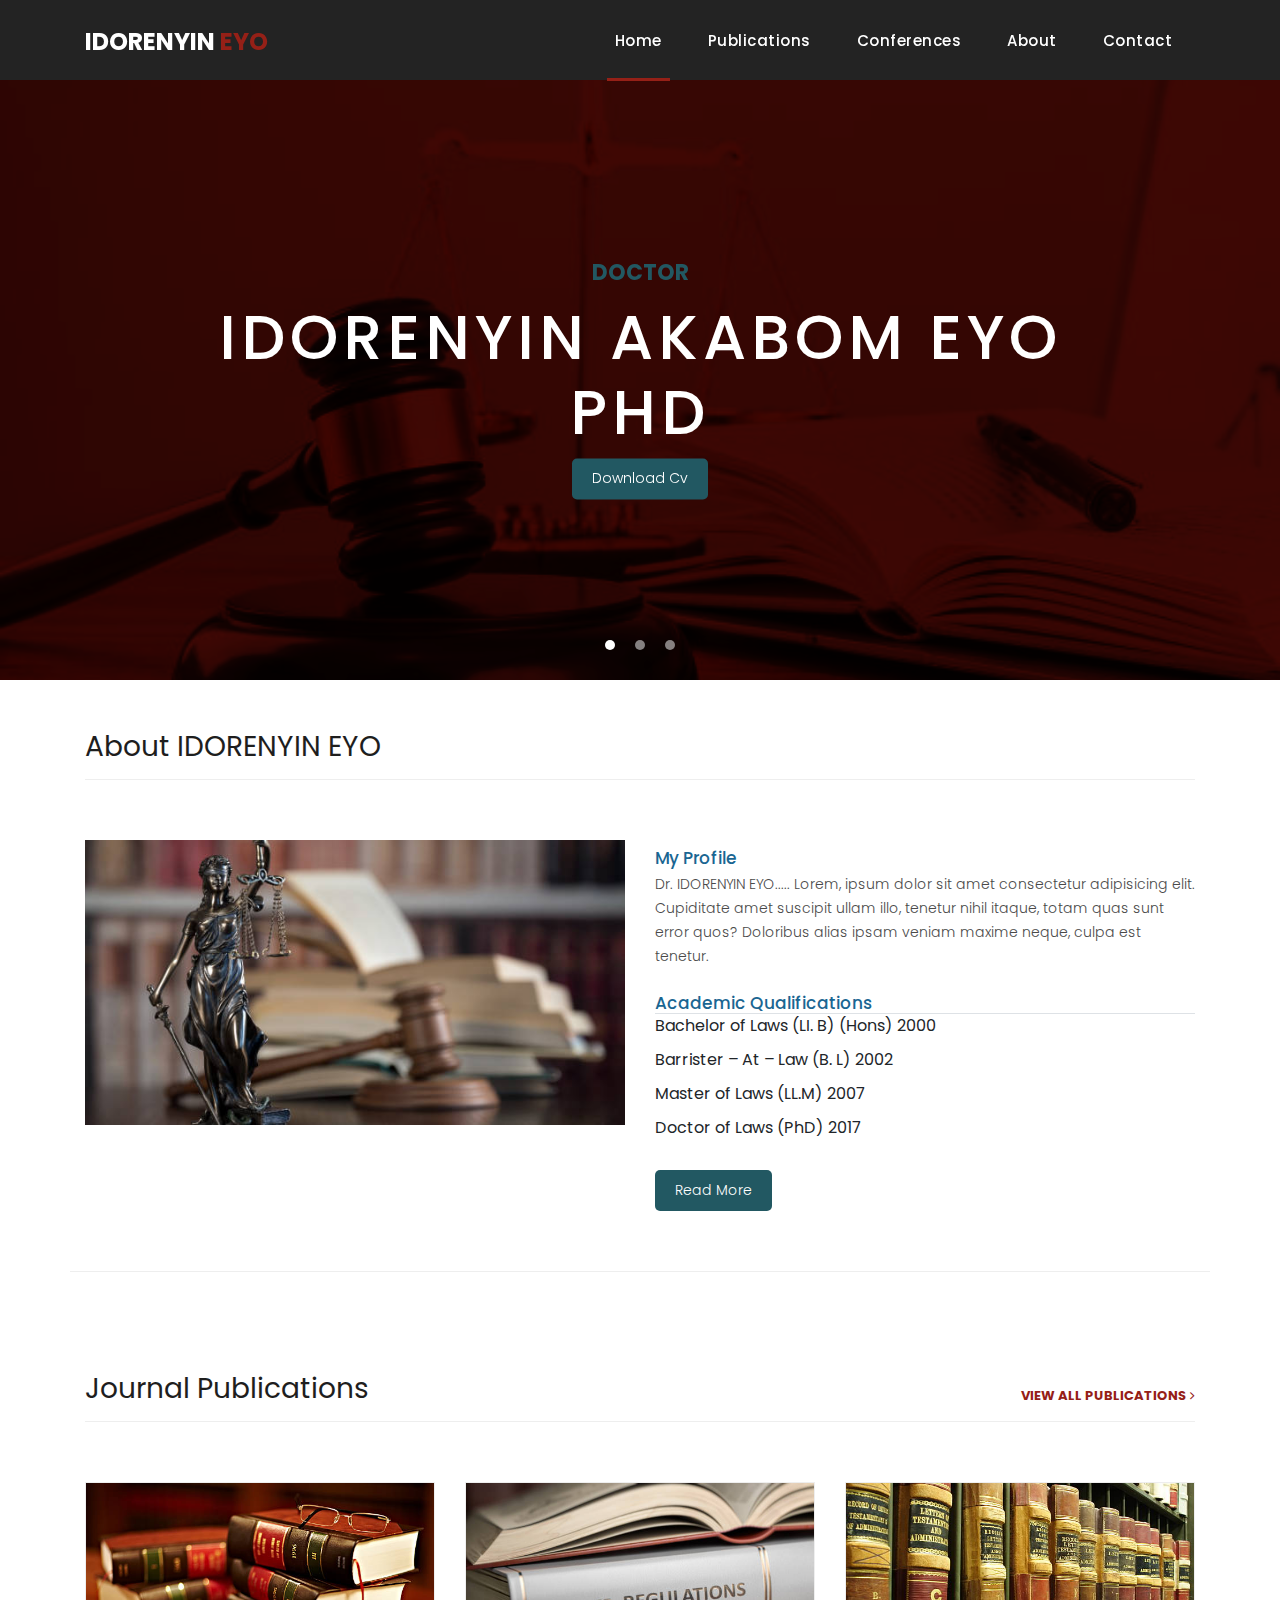
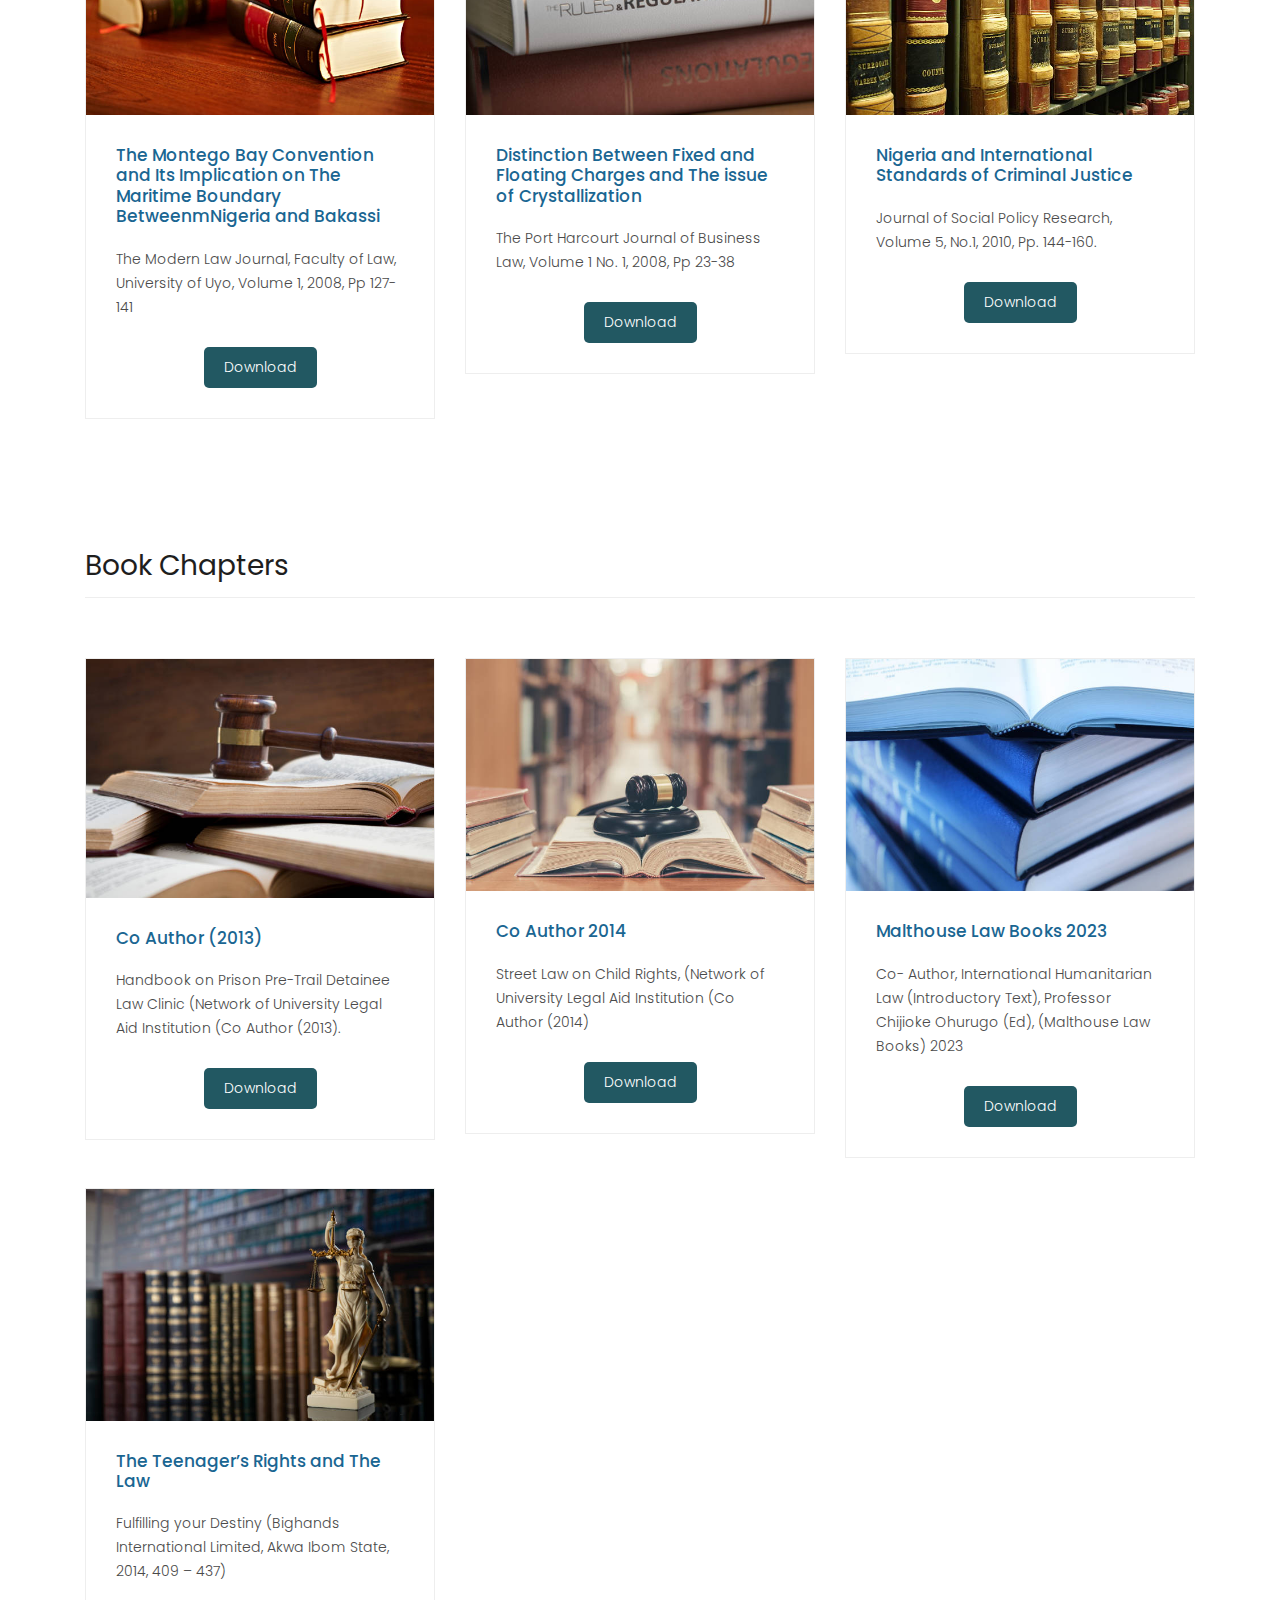
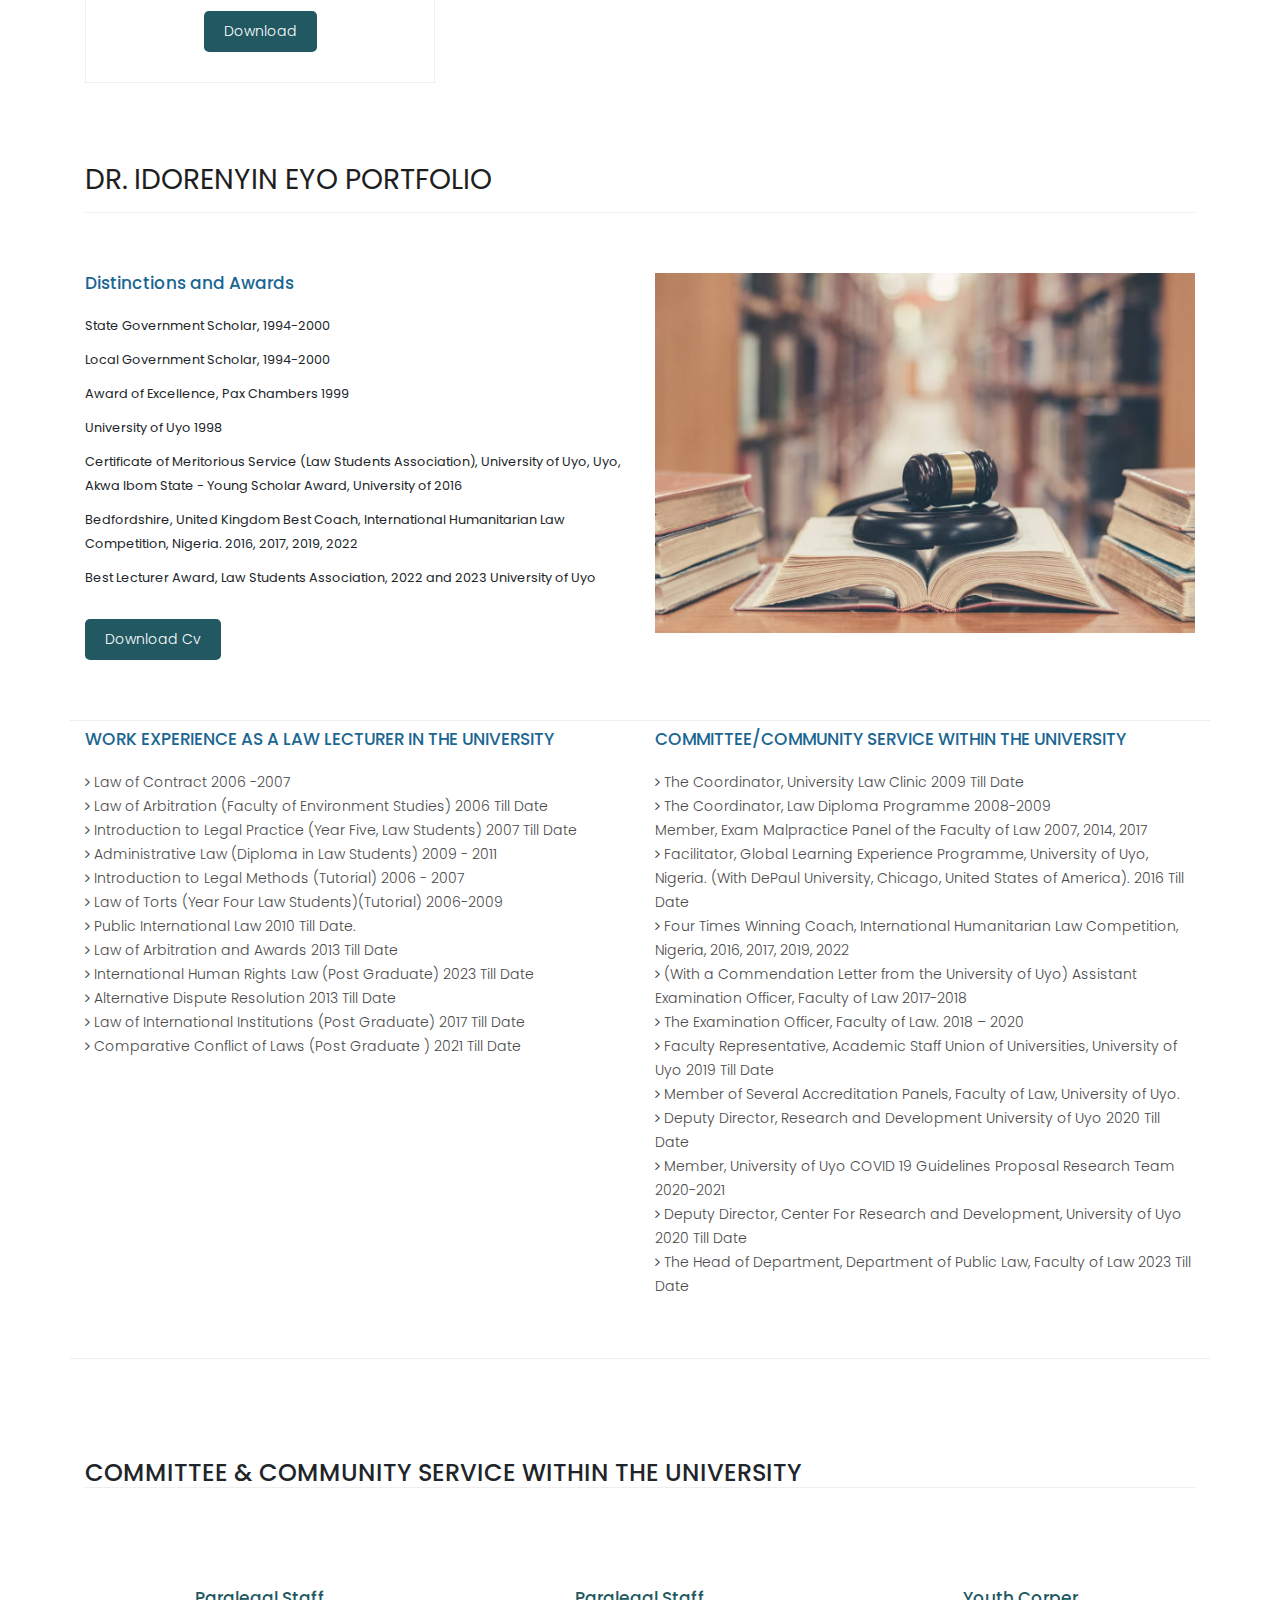
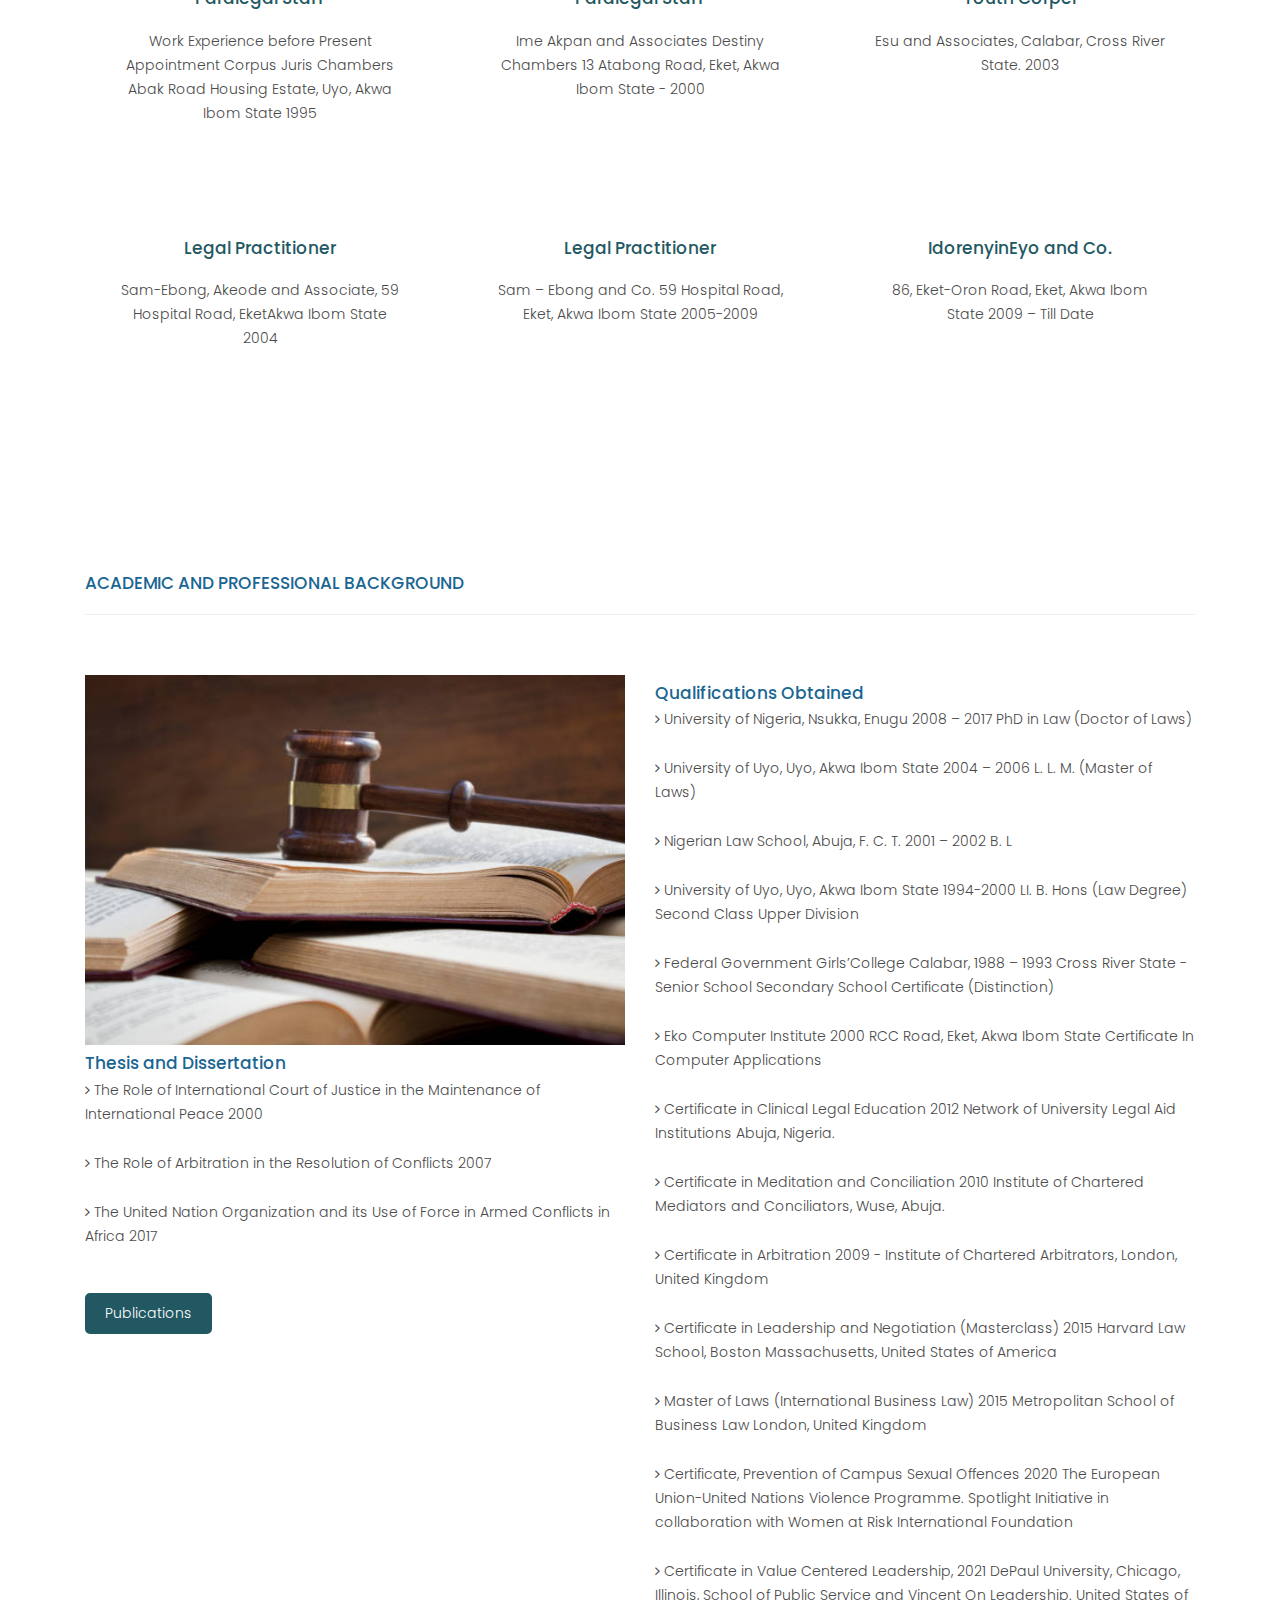
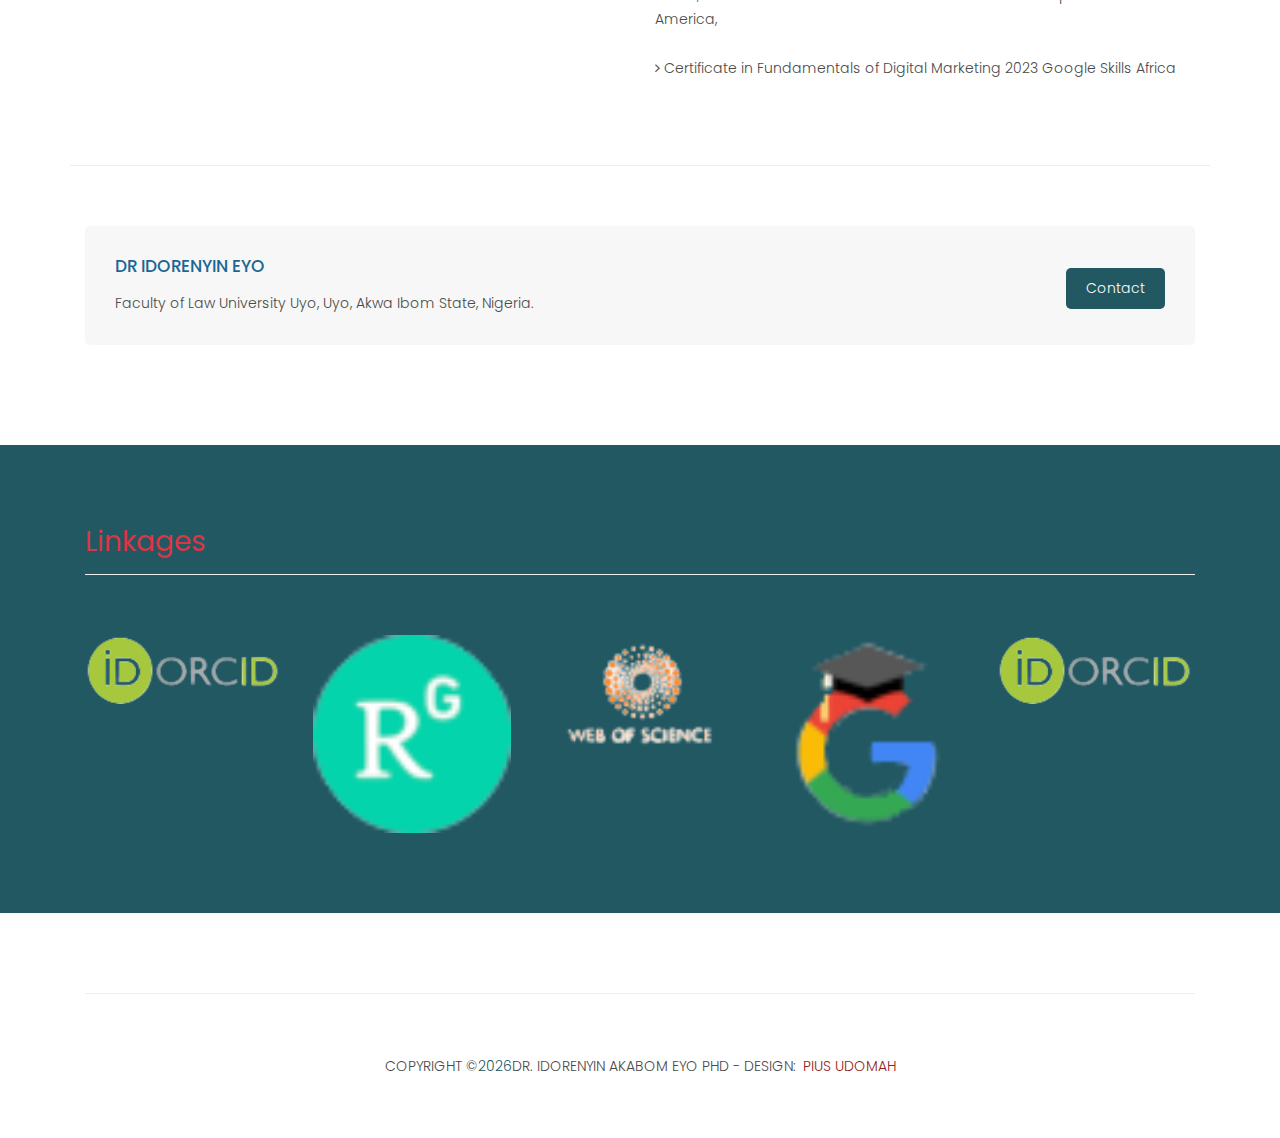
==== commit 5b98c265: "init" ====
--- a/index.html
+++ b/index.html
@@ -120,7 +120,7 @@
         <div class="col-md-6">
           <div class="left-content">
             <h4 class="mt-2 mb-1">My Profile</h4>
-            <p> Dr, IDORENYIN EYO..... Lorem, ipsum dolor sit amet consectetur adipisicing elit. Cupiditate amet
+            <p> Dr. IDORENYIN EYO..... Lorem, ipsum dolor sit amet consectetur adipisicing elit. Cupiditate amet
               suscipit ullam illo, tenetur nihil itaque, totam quas sunt error quos? Doloribus alias ipsam veniam maxime
               neque, culpa est tenetur.</p>
             <ul class="featured-list">
@@ -146,7 +146,7 @@
         <div class="col-md-12">
           <div class="section-heading">
             <h2>Journal Publications</h2>
-            <a href="products.html">view all Publications <i class="fa fa-angle-right"></i></a>
+            <a href="./publication.html">view all Publications <i class="fa fa-angle-right"></i></a>
           </div>
         </div>
         <div class="col-md-4">
@@ -320,7 +320,8 @@
             <h4>WORK EXPERIENCE AS A LAW LECTURER IN THE UNIVERSITY</h4>
             <p><i class="fa fa-angle-right"></i> Law of Contract 2006 -2007</p>
             <p><i class="fa fa-angle-right"></i> Law of Arbitration (Faculty of Environment Studies) 2006 Till Date</p>
-            <p><i class="fa fa-angle-right"></i> Introduction to Legal Practice (Year Five, Law Students) 2007 Till Date</p>
+            <p><i class="fa fa-angle-right"></i> Introduction to Legal Practice (Year Five, Law Students) 2007 Till Date
+            </p>
             <p><i class="fa fa-angle-right"></i> Administrative Law
               (Diploma in Law Students) 2009 - 2011</p>
             <p><i class="fa fa-angle-right"></i> Introduction to Legal Methods (Tutorial) 2006 - 2007
@@ -354,58 +355,99 @@
               Universities, University of Uyo 2019 Till Date </p>
             <p><i class="fa fa-angle-right"></i> Member of Several Accreditation Panels, Faculty of Law,
               University of Uyo.</p>
-            <p><i class="fa fa-angle-right"></i> Deputy Director, Research and Development University of Uyo 2020 Till Date
+            <p><i class="fa fa-angle-right"></i> Deputy Director, Research and Development University of Uyo 2020 Till
+              Date
             </p>
-            <p><i class="fa fa-angle-right"></i> Member, University of Uyo COVID 19 Guidelines Proposal Research Team 2020-2021</p>
+            <p><i class="fa fa-angle-right"></i> Member, University of Uyo COVID 19 Guidelines Proposal Research Team
+              2020-2021</p>
             <p><i class="fa fa-angle-right"></i> Deputy Director, Center For Research and
               Development, University of Uyo 2020 Till Date </p>
-            <p><i class="fa fa-angle-right"></i> The Head of Department, Department of Public Law, Faculty of Law 2023 Till Date</p>
-          </div>
-        </div>
-
-      </div>
-    </div>
-  </div>
-<!-- item three -->
+            <p><i class="fa fa-angle-right"></i> The Head of Department, Department of Public Law, Faculty of Law 2023
+              Till Date</p>
+          </div>
+        </div>
+
+      </div>
+    </div>
+  </div>
+  <!-- item three -->
   <div class="services">
     <div class="container">
-      <div class="row">
-        <div class="col-md-4">
+      <div class="section-heading">
+        <h4>COMMITTEE &amp; COMMUNITY SERVICE WITHIN THE UNIVERSITY</h4>
+      </div>
+      <div class="row">
+        <div class="col-md-4 mb-2">
           <div class="service-item">
-            <div class="icon">
-              <i class="fa fa-gear"></i>
-            </div>
-            <div class="down-content">
-              <h4>Product Management</h4>
-              <p>Lorem ipsum dolor sit amet, consectetur an adipisicing elit. Itaque, corporis nulla at quia quaerat.
+            <div class="down-content">
+              <h4>Paralegal Staff</h4>
+              <p>
+                Work Experience before Present Appointment
+                Corpus Juris Chambers
+                Abak Road Housing Estate,
+                Uyo, Akwa Ibom State 1995
+
               </p>
-              <a href="#" class="filled-button">Read More</a>
-            </div>
-          </div>
-        </div>
-        <div class="col-md-4">
+            </div>
+          </div>
+        </div>
+        <div class="col-md-4 mb-2">
           <div class="service-item">
-            <div class="icon">
-              <i class="fa fa-gear"></i>
-            </div>
-            <div class="down-content">
-              <h4>Customer Relations</h4>
-              <p>Lorem ipsum dolor sit amet, consectetur an adipisicing elit. Itaque, corporis nulla at quia quaerat.
+            <div class="down-content">
+              <h4>Paralegal Staff</h4>
+              <p>
+                Ime Akpan and Associates
+                Destiny Chambers
+                13 Atabong Road, Eket, Akwa Ibom State - 2000
+
               </p>
-              <a href="#" class="filled-button">Details</a>
-            </div>
-          </div>
-        </div>
-        <div class="col-md-4">
+            </div>
+          </div>
+        </div>
+        <div class="col-md-4 mb-2">
           <div class="service-item">
-            <div class="icon">
-              <i class="fa fa-gear"></i>
-            </div>
-            <div class="down-content">
-              <h4>Global Collection</h4>
-              <p>Lorem ipsum dolor sit amet, consectetur an adipisicing elit. Itaque, corporis nulla at quia quaerat.
+            <div class="down-content">
+              <h4>Youth Corper</h4>
+              <p>
+                Esu and Associates,
+                Calabar, Cross River State. 2003
+
               </p>
-              <a href="#" class="filled-button">Read More</a>
+            </div>
+          </div>
+        </div>
+        <div class="col-md-4 mb-2">
+          <div class="service-item">
+            <div class="down-content">
+              <h4>Legal Practitioner</h4>
+              <p>
+                Sam-Ebong, Akeode and Associate,
+                59 Hospital Road, EketAkwa Ibom State 2004
+
+              </p>
+            </div>
+          </div>
+        </div>
+        <div class="col-md-4 mb-2">
+          <div class="service-item">
+            <div class="down-content">
+              <h4>Legal Practitioner</h4>
+              <p>
+                Sam – Ebong and Co.
+                59 Hospital Road, Eket, Akwa Ibom State 2005-2009
+
+              </p>
+            </div>
+          </div>
+        </div>
+        <div class="col-md-4 mb-2">
+          <div class="service-item">
+            <div class="down-content">
+              <h4>IdorenyinEyo and Co.</h4>
+              <p>
+
+                86, Eket-Oron Road, Eket, Akwa Ibom State 2009 – Till Date
+              </p>
             </div>
           </div>
         </div>
@@ -415,6 +457,81 @@
   <!-- portfolio end -->
 
 
+
+
+
+  <div class="best-features">
+    <div class="container">
+      <div class="row">
+        <div class="col-md-12">
+          <div class="section-heading">
+            <h4>ACADEMIC AND PROFESSIONAL BACKGROUND</h4>
+          </div>
+        </div>
+        <div class="col-md-6">
+          <div class="right-image">
+            <img src="assets/images/law-book-4.jpg" alt="">
+            <h4 class="mt-2 mb-1">Thesis and Dissertation</h4>
+            <p><i class="fa fa-angle-right"></i> The Role of International Court of Justice in the Maintenance
+              of International Peace 2000</p>
+            <p><i class="fa fa-angle-right"></i> The Role of Arbitration in the Resolution of Conflicts 2007</p>
+            <p><i class="fa fa-angle-right"></i> The United Nation Organization and its Use of Force in
+              Armed Conflicts in Africa 2017</p>
+            <a href="./publication.html" class="filled-button">Publications</a>
+          </div>
+        </div>
+
+
+        <div class="col-md-6">
+          <div class="left-content">
+            <h4 class="mt-2 mb-1">Qualifications Obtained</h4>
+            <p><i class="fa fa-angle-right"></i> University of Nigeria, Nsukka, Enugu 2008 – 2017
+              PhD in Law (Doctor of Laws)</p>
+            <p><i class="fa fa-angle-right"></i> University of Uyo, Uyo, Akwa Ibom State 2004 – 2006
+              L. L. M. (Master of Laws) </p>
+            <p><i class="fa fa-angle-right"></i> Nigerian Law School, Abuja, F. C. T. 2001 – 2002
+              B. L</p>
+            <p><i class="fa fa-angle-right"></i> University of Uyo, Uyo, Akwa Ibom State 1994-2000
+              LI. B. Hons (Law Degree)
+              Second Class Upper Division</p>
+            <p><i class="fa fa-angle-right"></i> Federal Government Girls’College Calabar, 1988 – 1993
+              Cross River State -
+              Senior School Secondary School
+              Certificate (Distinction)</p>
+            <p><i class="fa fa-angle-right"></i> Eko Computer Institute 2000
+              RCC Road, Eket, Akwa Ibom State
+              Certificate In Computer Applications</p>
+            <p><i class="fa fa-angle-right"></i> Certificate in Clinical Legal Education 2012
+              Network of University Legal Aid Institutions
+              Abuja, Nigeria.</p>
+            <p><i class="fa fa-angle-right"></i> Certificate in Meditation and Conciliation 2010
+              Institute of Chartered Mediators and Conciliators,
+              Wuse, Abuja.</p>
+            <p><i class="fa fa-angle-right"></i> Certificate in Arbitration 2009 -
+              Institute of Chartered Arbitrators,
+              London, United Kingdom</p>
+            <p><i class="fa fa-angle-right"></i> Certificate in Leadership and Negotiation (Masterclass) 2015
+              Harvard Law School, Boston Massachusetts,
+              United States of America</p>
+            <p><i class="fa fa-angle-right"></i> Master of Laws (International Business Law) 2015
+              Metropolitan School of Business Law
+              London, United Kingdom</p>
+            <p><i class="fa fa-angle-right"></i> Certificate, Prevention of Campus Sexual Offences 2020
+              The European Union-United Nations Violence Programme.
+              Spotlight Initiative in collaboration with Women at Risk International
+              Foundation</p>
+            <p><i class="fa fa-angle-right"></i> Certificate in Value Centered Leadership, 2021
+              DePaul University, Chicago, Illinois,
+              School of Public Service and Vincent On Leadership.
+              United States of America,</p>
+            <p><i class="fa fa-angle-right"></i> Certificate in Fundamentals of Digital Marketing 2023
+              Google Skills Africa </p>
+          </div>
+        </div>
+
+      </div>
+    </div>
+  </div>
 
   <div class="call-to-action">
     <div class="container">
@@ -423,12 +540,13 @@
           <div class="inner-content">
             <div class="row">
               <div class="col-md-8">
-                <h4>Creative &amp; Unique <em>Sixteen</em> Products</h4>
-                <p>Lorem ipsum dolor sit amet, consectetur adipisicing elit. Itaque corporis amet elite author nulla.
+                <h4>DR IDORENYIN EYO </h4>
+                <p>Faculty of Law University Uyo,
+                  Uyo, Akwa Ibom State, Nigeria.
                 </p>
               </div>
               <div class="col-md-4">
-                <a href="#" class="filled-button">Purchase Now</a>
+                <a href="./contact.html" class="filled-button">Contact</a>
               </div>
             </div>
           </div>
@@ -437,12 +555,15 @@
     </div>
   </div>
 
+
+
+
   <div class="happy-clients">
     <div class="container">
       <div class="row">
         <div class="col-md-12">
           <div class="section-heading">
-            <h2>Linkages</h2>
+            <h2 class="text-danger">Linkages</h2>
           </div>
         </div>
         <div class="col-md-12">
@@ -475,9 +596,10 @@
       <div class="row">
         <div class="col-md-12">
           <div class="inner-content">
-            <p>Copyright &copy; 2020 Sixteen Clothing Co., Ltd.
-
-              - Design: <a rel="nofollow noopener" href="https://templatemo.com" target="_blank">TemplateMo</a></p>
+            <p>Copyright &copy;<span class="show-year general-color"></span>DR. IDORENYIN AKABOM EYO PhD
+
+              - Design: <a rel="nofollow noopener" href="https://web.facebook.com/?_rdc=1&_rdr" target="_blank">Pius
+                Udomah</a></p>
           </div>
         </div>
       </div>
--- a/assets/css/templatemo-sixteen.css
+++ b/assets/css/templatemo-sixteen.css
@@ -11,6 +11,9 @@
   text-rendering: optimizeLegibility;
   -webkit-font-smoothing: antialiased;
   -moz-osx-font-smoothing: grayscale;
+}
+.general-color{
+	color: #225862;
 }
 .no-margin p{
 	margin: 0 !important;
@@ -58,7 +61,7 @@
 }
 
 ul.social-icons li a:hover {
-	background-color: #f33f3f;
+	background-color: #225862;
 	color: #fff;
 }
 
@@ -92,15 +95,30 @@
 	margin-bottom: 15px;
 }
 .products-heading {
-	background-image: url(../images/products-heading.jpg);
-}
+	background-image: url(../images/law-journal.jpg);
+	background-color: #140201;
+	background-blend-mode: soft-light;
+
+}
+.conference-heading {
+	background-image: url(../images/law-conference.jpg);
+	background-color: #225862;
+	background-blend-mode: soft-light;
+
+}
+
 
 .about-heading {
-	background-image: url(../images/about-heading.jpg);
+	background-image: url(../images/law-about.jpg);
+	background-color: #225862;
+	background-blend-mode: soft-light;
 }
 
 .contact-heading {
-	background-image: url(../images/contact-heading.jpg);
+	background-image: url(../images/law-contact.jpg);
+	background-color: #225862;
+	background-blend-mode: soft-light;
+
 }
 
 .page-heading {
@@ -128,7 +146,7 @@
 
 #preloader {
   overflow: hidden;
-  background: #f33f3f;
+  background: #225862;
   left: 0;
   right: 0;
   top: 0;
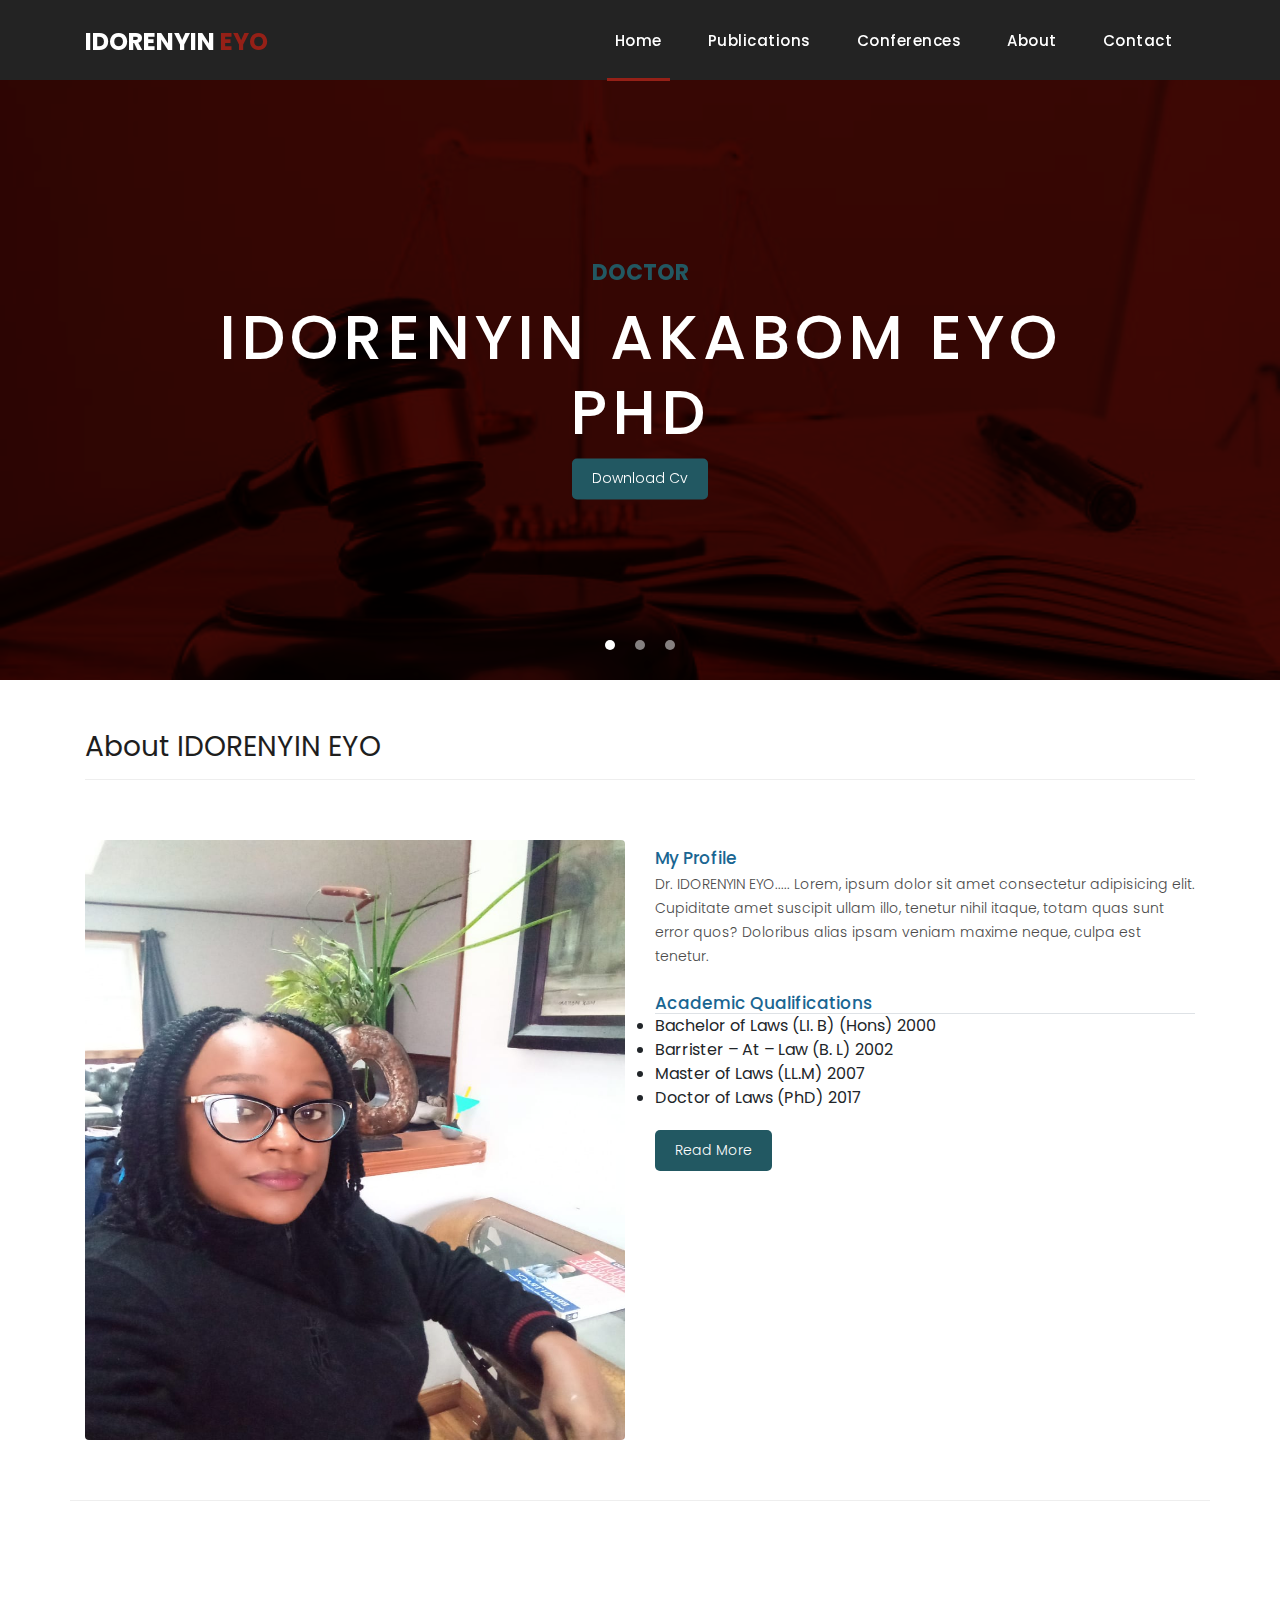
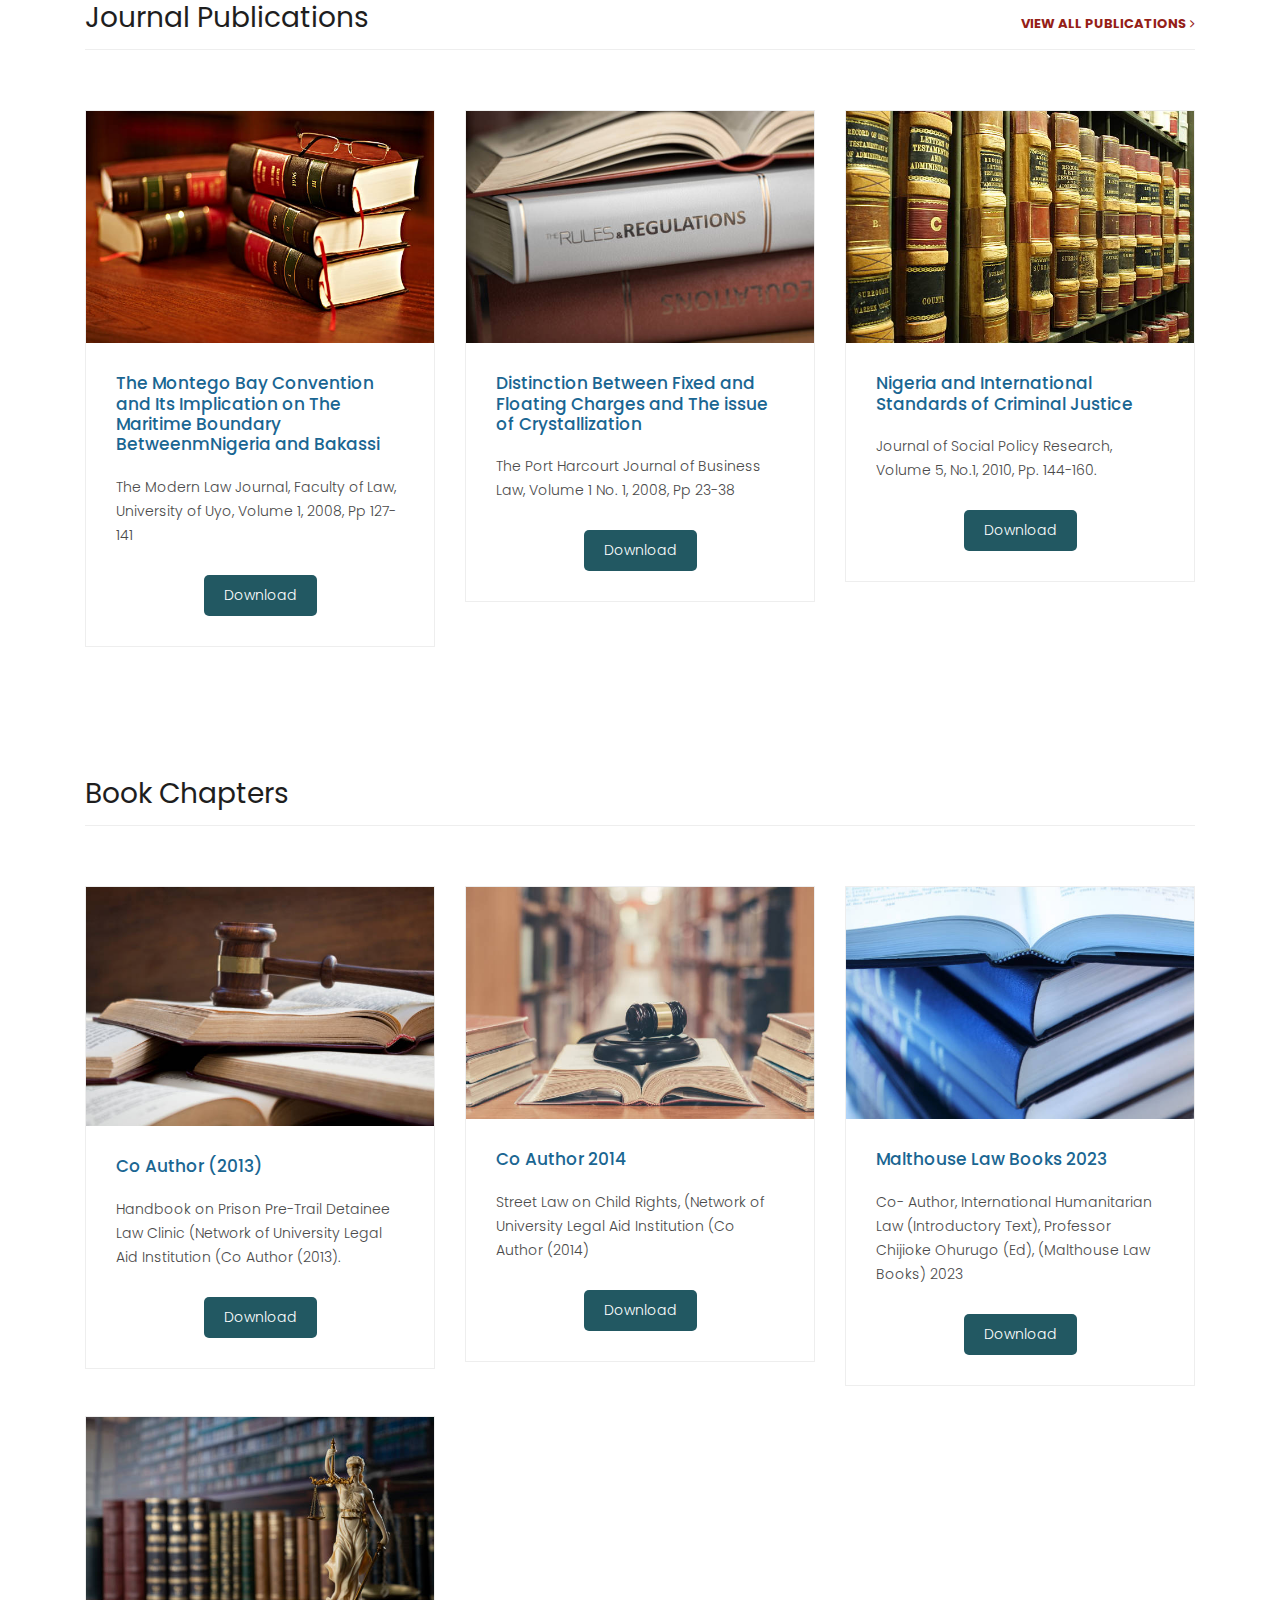
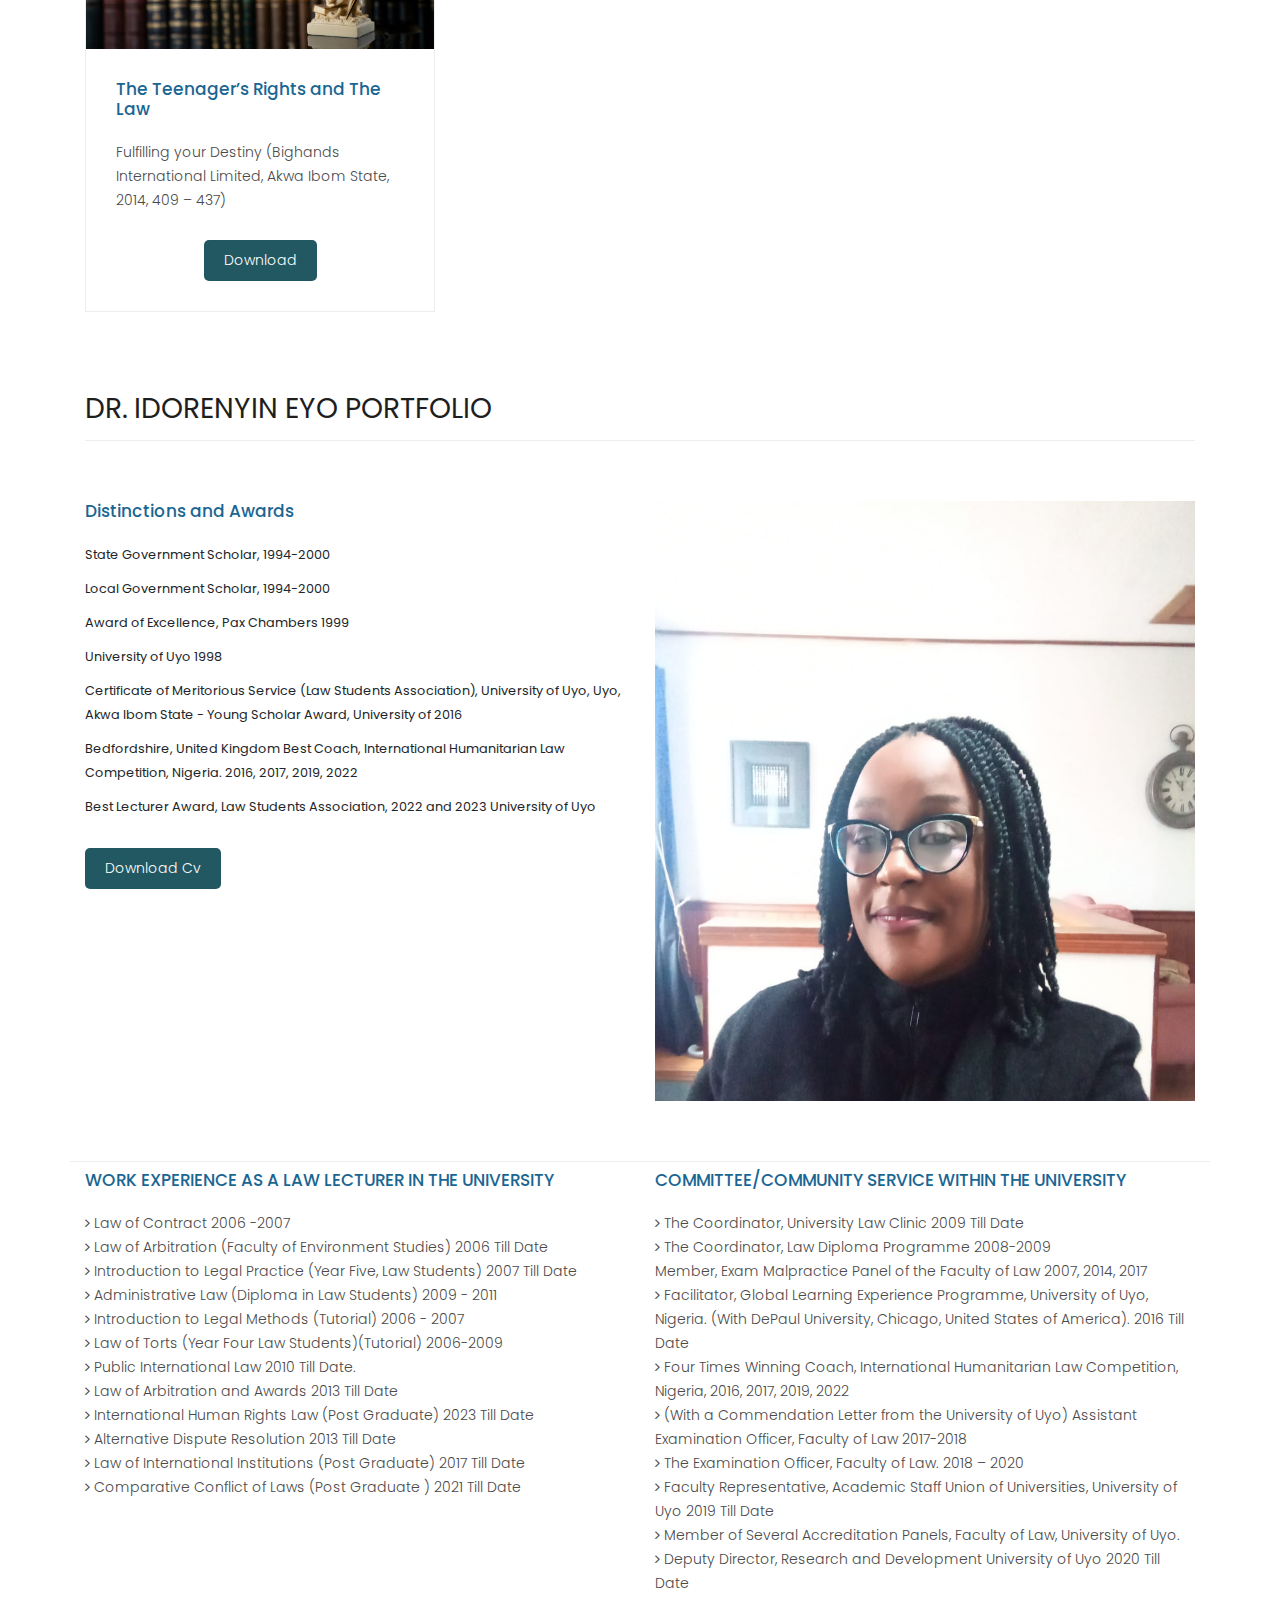
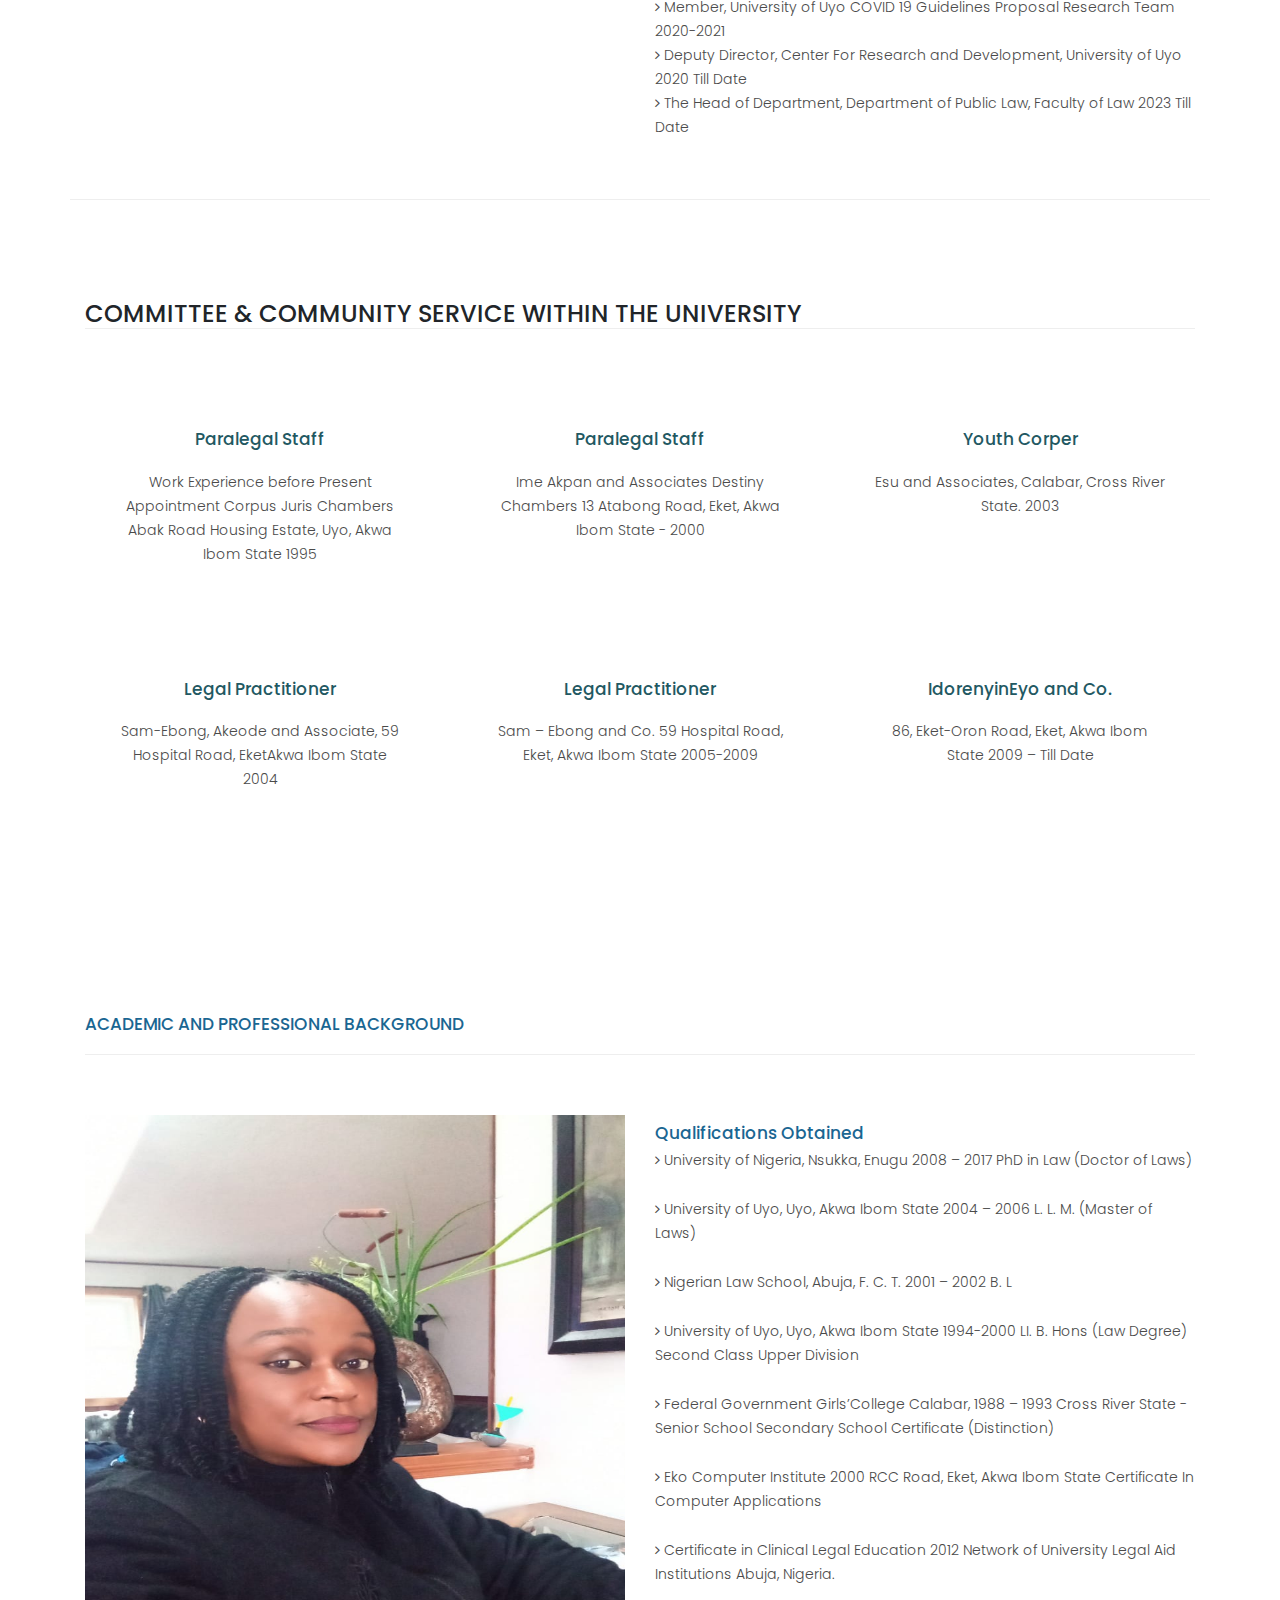
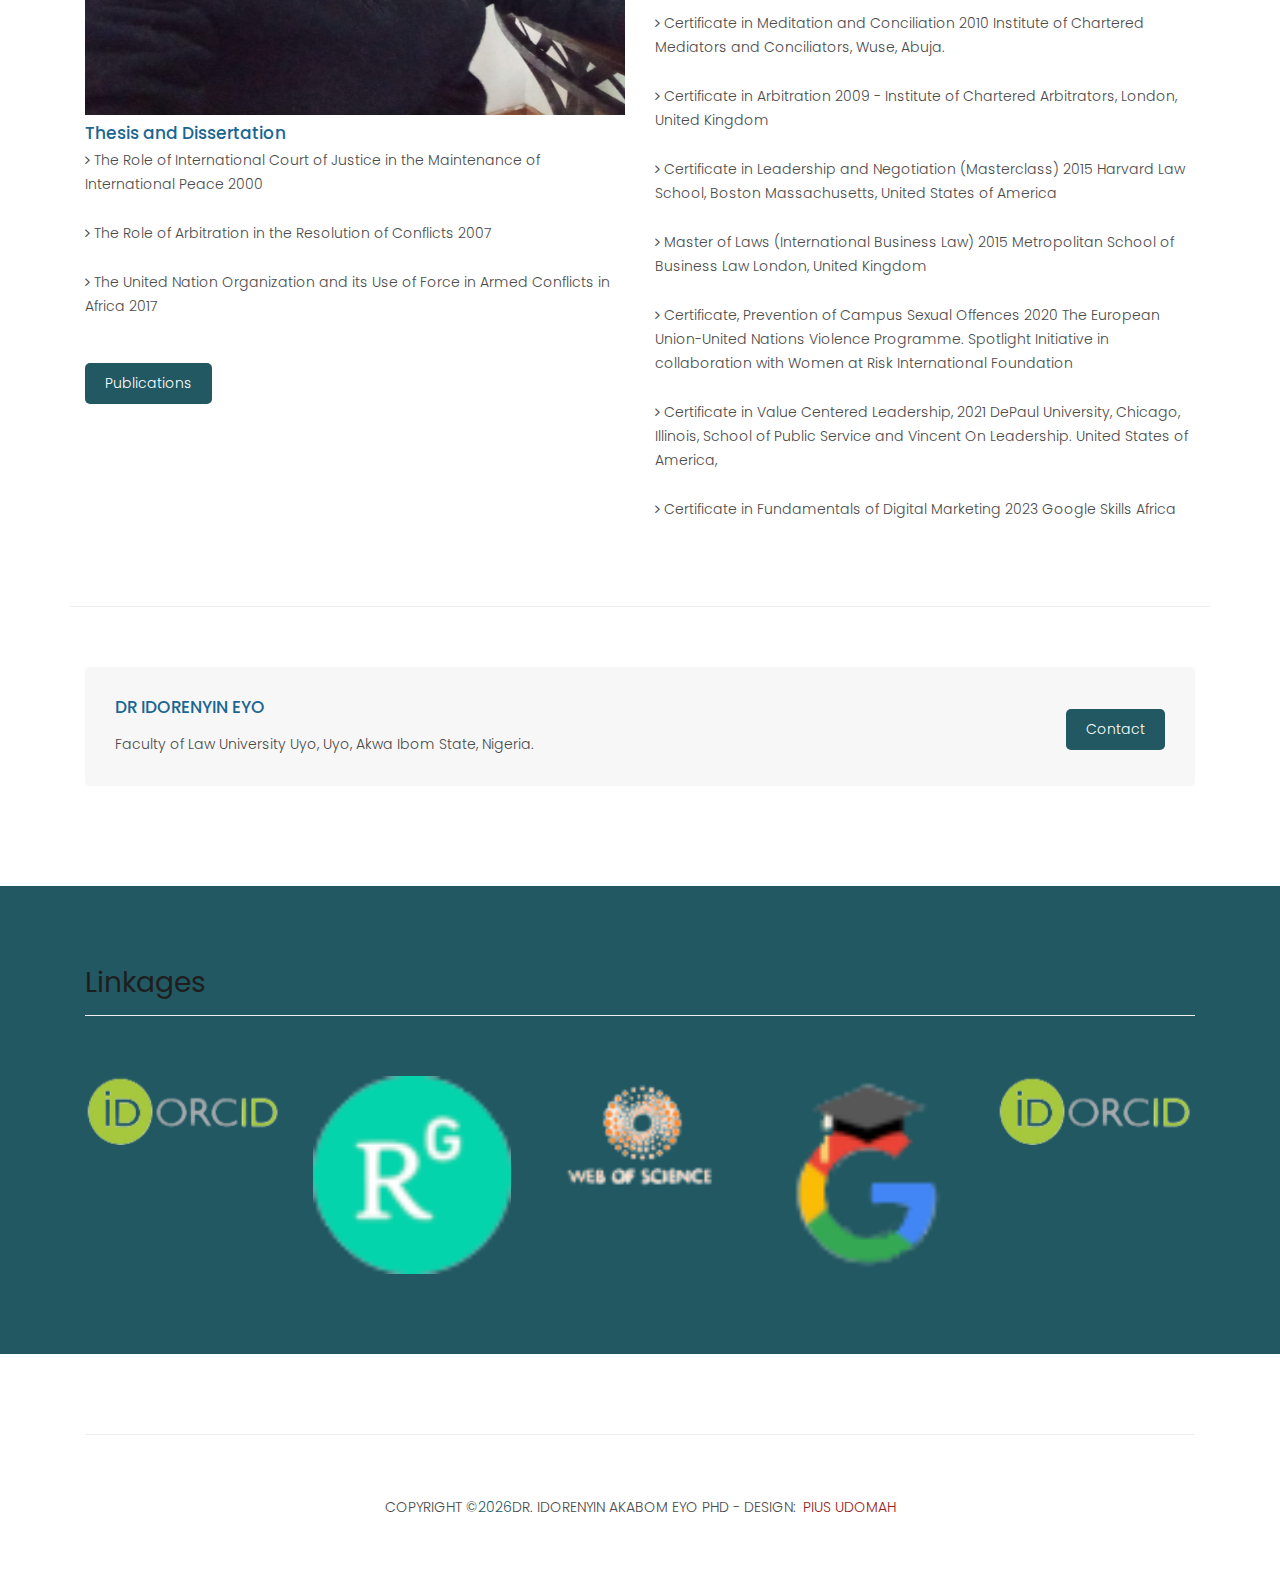
==== commit 7f1944e9: "init" ====
--- a/index.html
+++ b/index.html
@@ -114,7 +114,7 @@
         </div>
         <div class="col-md-6">
           <div class="right-image">
-            <img src="assets/images/law-about.jpg" alt="">
+            <img src="assets/images/id-2.jpg" alt="" height="600px" class="rounded-bottom rounded-top">
           </div>
         </div>
         <div class="col-md-6">
@@ -122,7 +122,7 @@
             <h4 class="mt-2 mb-1">My Profile</h4>
             <p> Dr. IDORENYIN EYO..... Lorem, ipsum dolor sit amet consectetur adipisicing elit. Cupiditate amet
               suscipit ullam illo, tenetur nihil itaque, totam quas sunt error quos? Doloribus alias ipsam veniam maxime
-              neque, culpa est tenetur.</p>
+              neque, culpa est tenetur.</p
             <ul class="featured-list">
               <h4 class="my-0 border-bottom">Academic Qualifications</h4>
               <li>Bachelor of Laws (LI. B) (Hons) 2000</li>
@@ -309,7 +309,7 @@
         </div>
         <div class="col-md-6">
           <div class="right-image">
-            <img src="assets/images/law-book-6.jpg" alt="">
+            <img src="assets/images/id.jpg" alt="" height="600px">
           </div>
         </div>
       </div>
@@ -470,7 +470,7 @@
         </div>
         <div class="col-md-6">
           <div class="right-image">
-            <img src="assets/images/law-book-4.jpg" alt="">
+            <img src="assets/images/id-3.jpg" alt="" height="600px">
             <h4 class="mt-2 mb-1">Thesis and Dissertation</h4>
             <p><i class="fa fa-angle-right"></i> The Role of International Court of Justice in the Maintenance
               of International Peace 2000</p>
@@ -563,32 +563,33 @@
       <div class="row">
         <div class="col-md-12">
           <div class="section-heading">
-            <h2 class="text-danger">Linkages</h2>
+            <h2>Linkages</h2>
           </div>
         </div>
         <div class="col-md-12">
           <div class="owl-clients owl-carousel">
             <div class="client-item">
-              <img src="assets/images/orcid-removebg-preview.png" alt="1">
+              <a href=""><img src="assets/images/orcid-removebg-preview.png" alt="1">
+              </a>
             </div>
 
             <div class="client-item">
-              <img src="assets/images/rg-removebg-preview.png" alt="2">
+              <a href=""><img src="assets/images/rg-removebg-preview.png" alt="2">
+              </a>
             </div>
 
             <div class="client-item">
-              <img src="assets/images/wos-removebg-preview.png" alt="3">
+              <a href=""><img src="assets/images/wos-removebg-preview.png" alt="3"></a>
             </div>
 
             <div class="client-item">
-              <img src="assets/images/gs-removebg-preview.png" alt="4">
-            </div>
-          </div>
-        </div>
-      </div>
-    </div>
-  </div>
-
+              <a href=""><img src="assets/images/gs-removebg-preview.png" alt="4"></a>
+            </div>
+          </div>
+        </div>
+      </div>
+    </div>
+  </div>
 
 
   <footer>
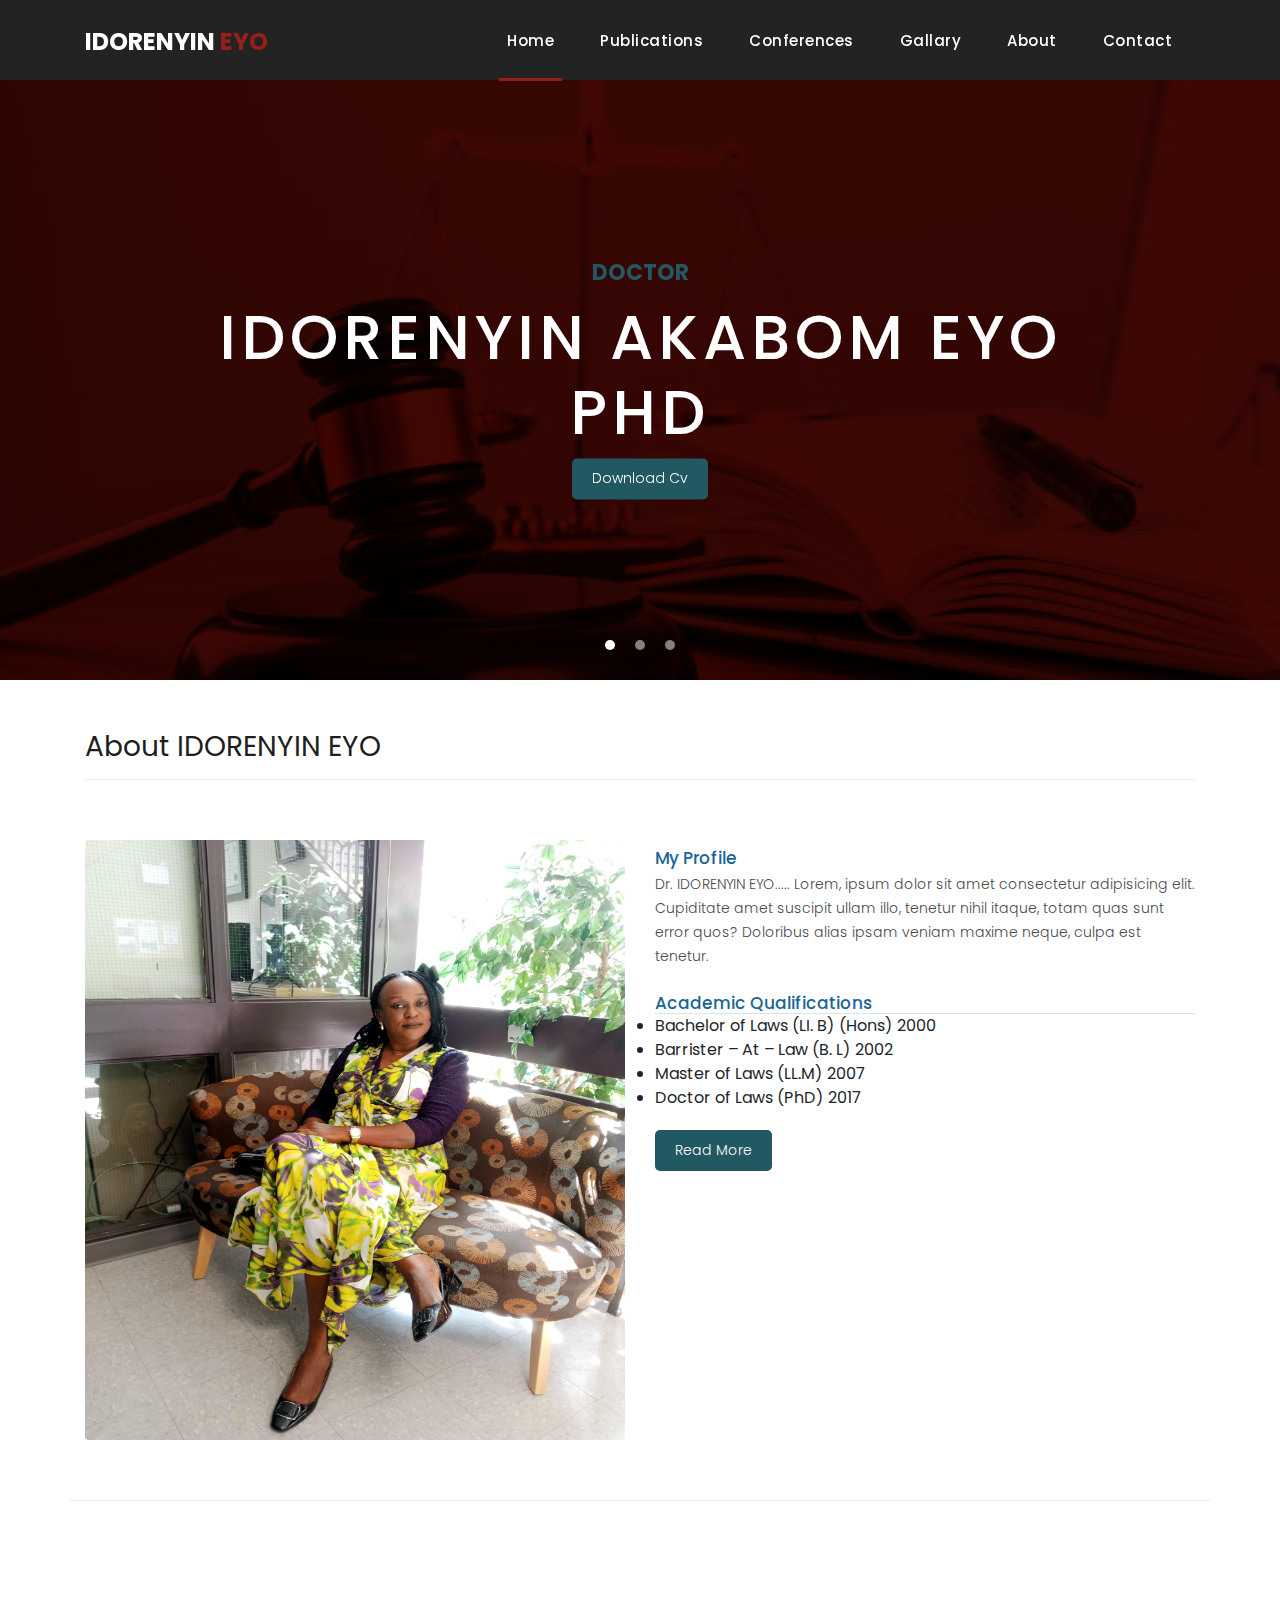
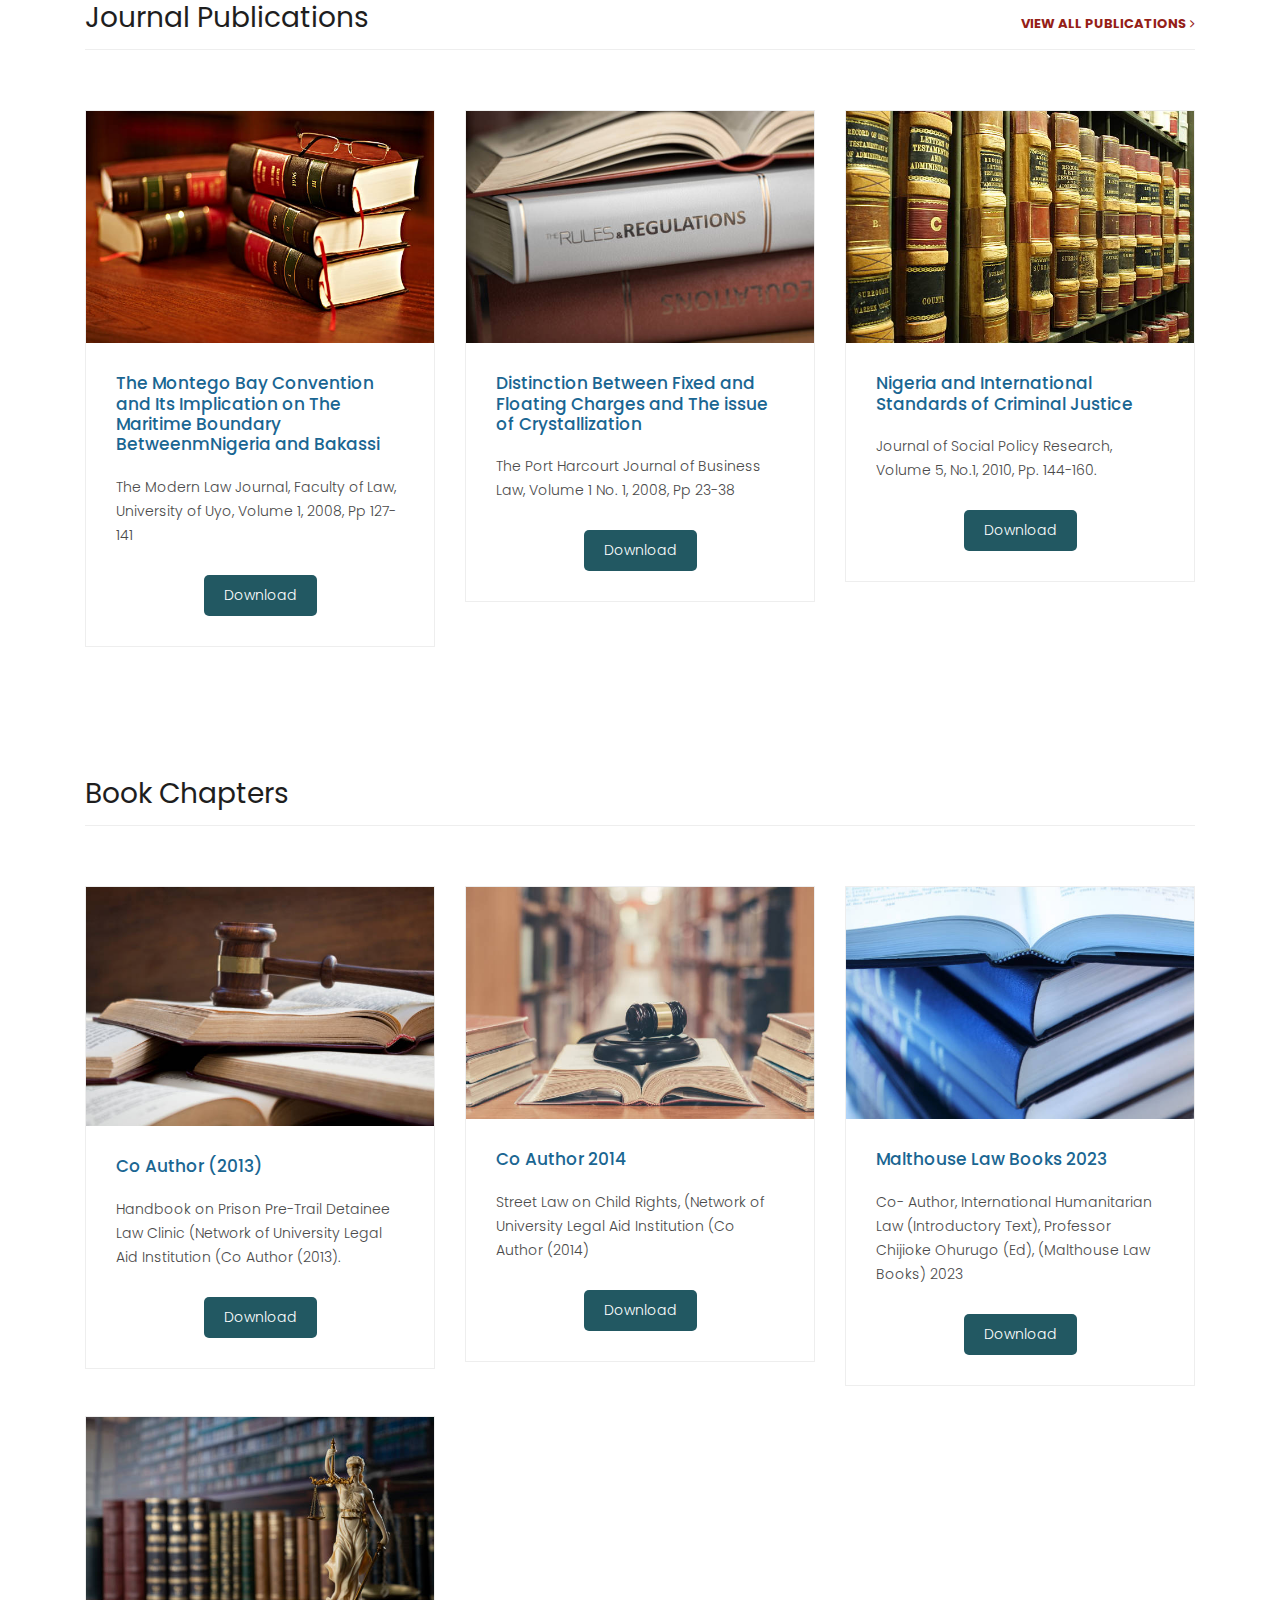
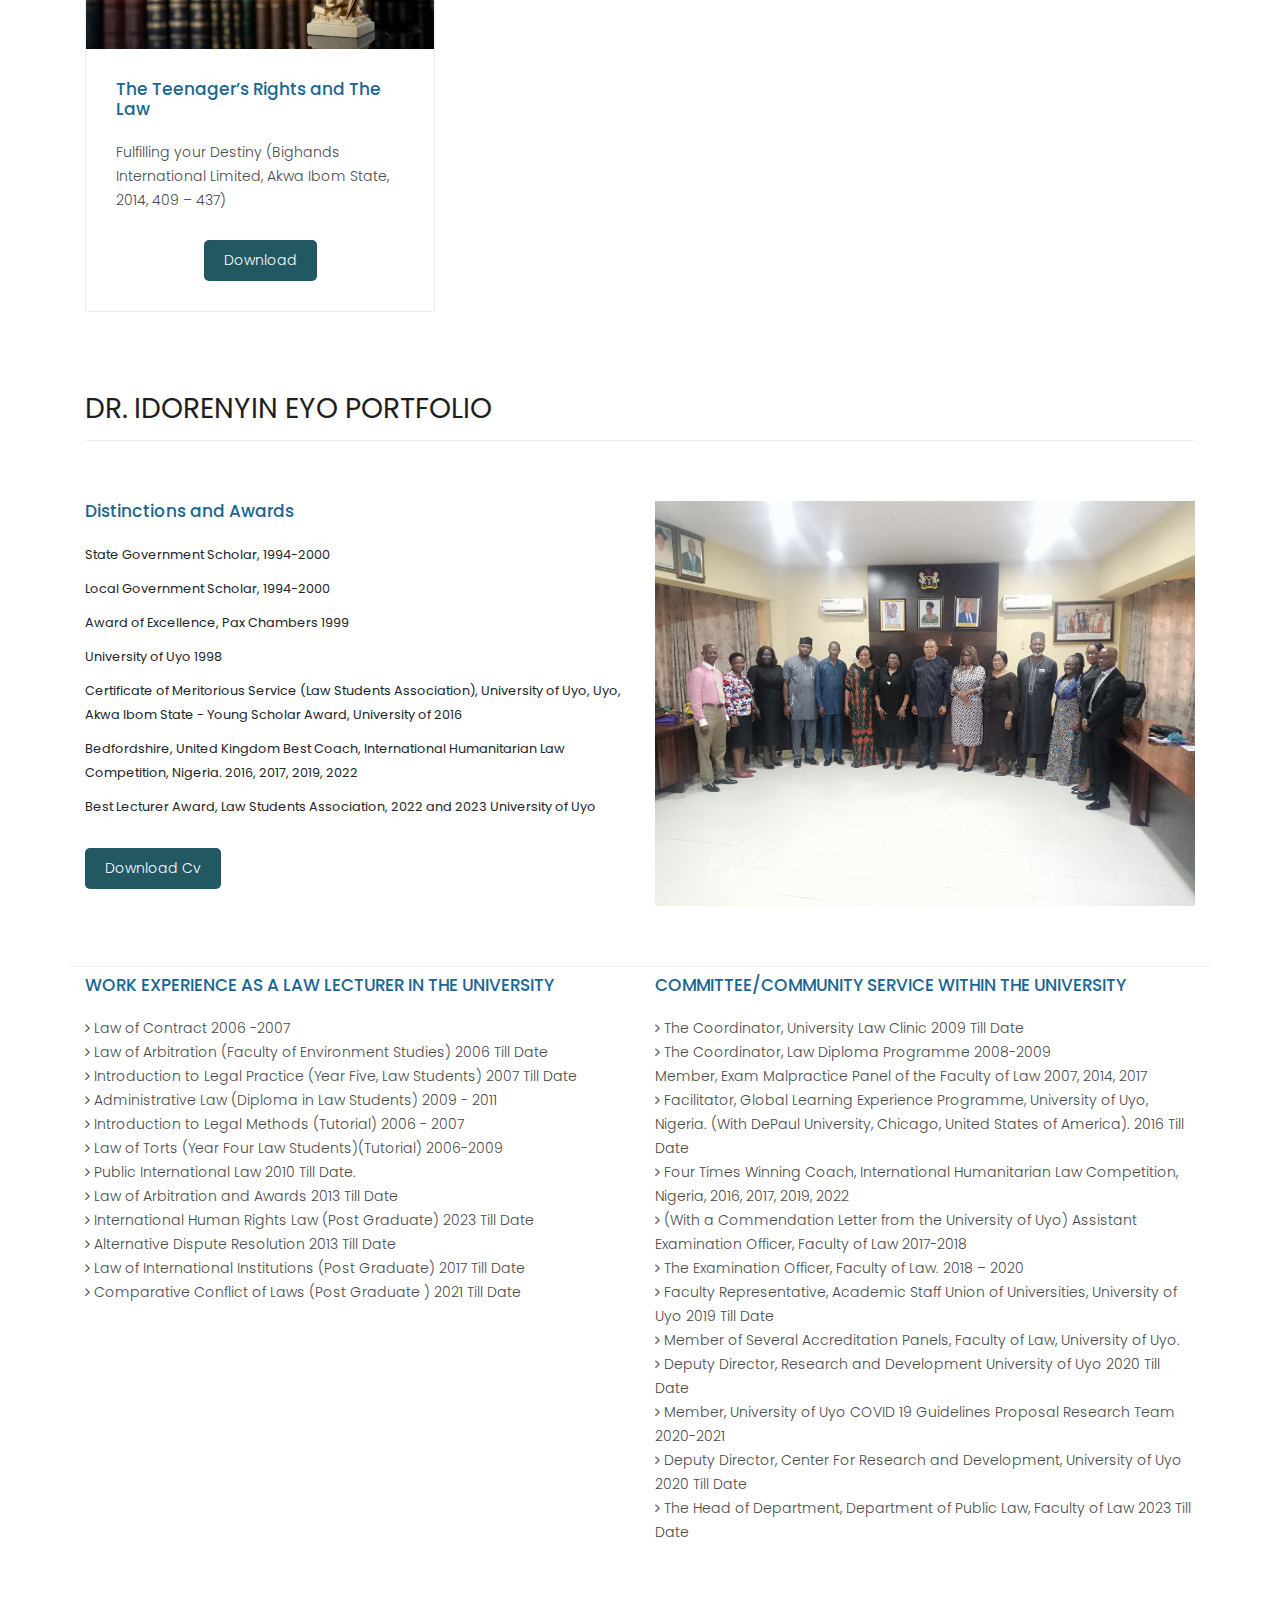
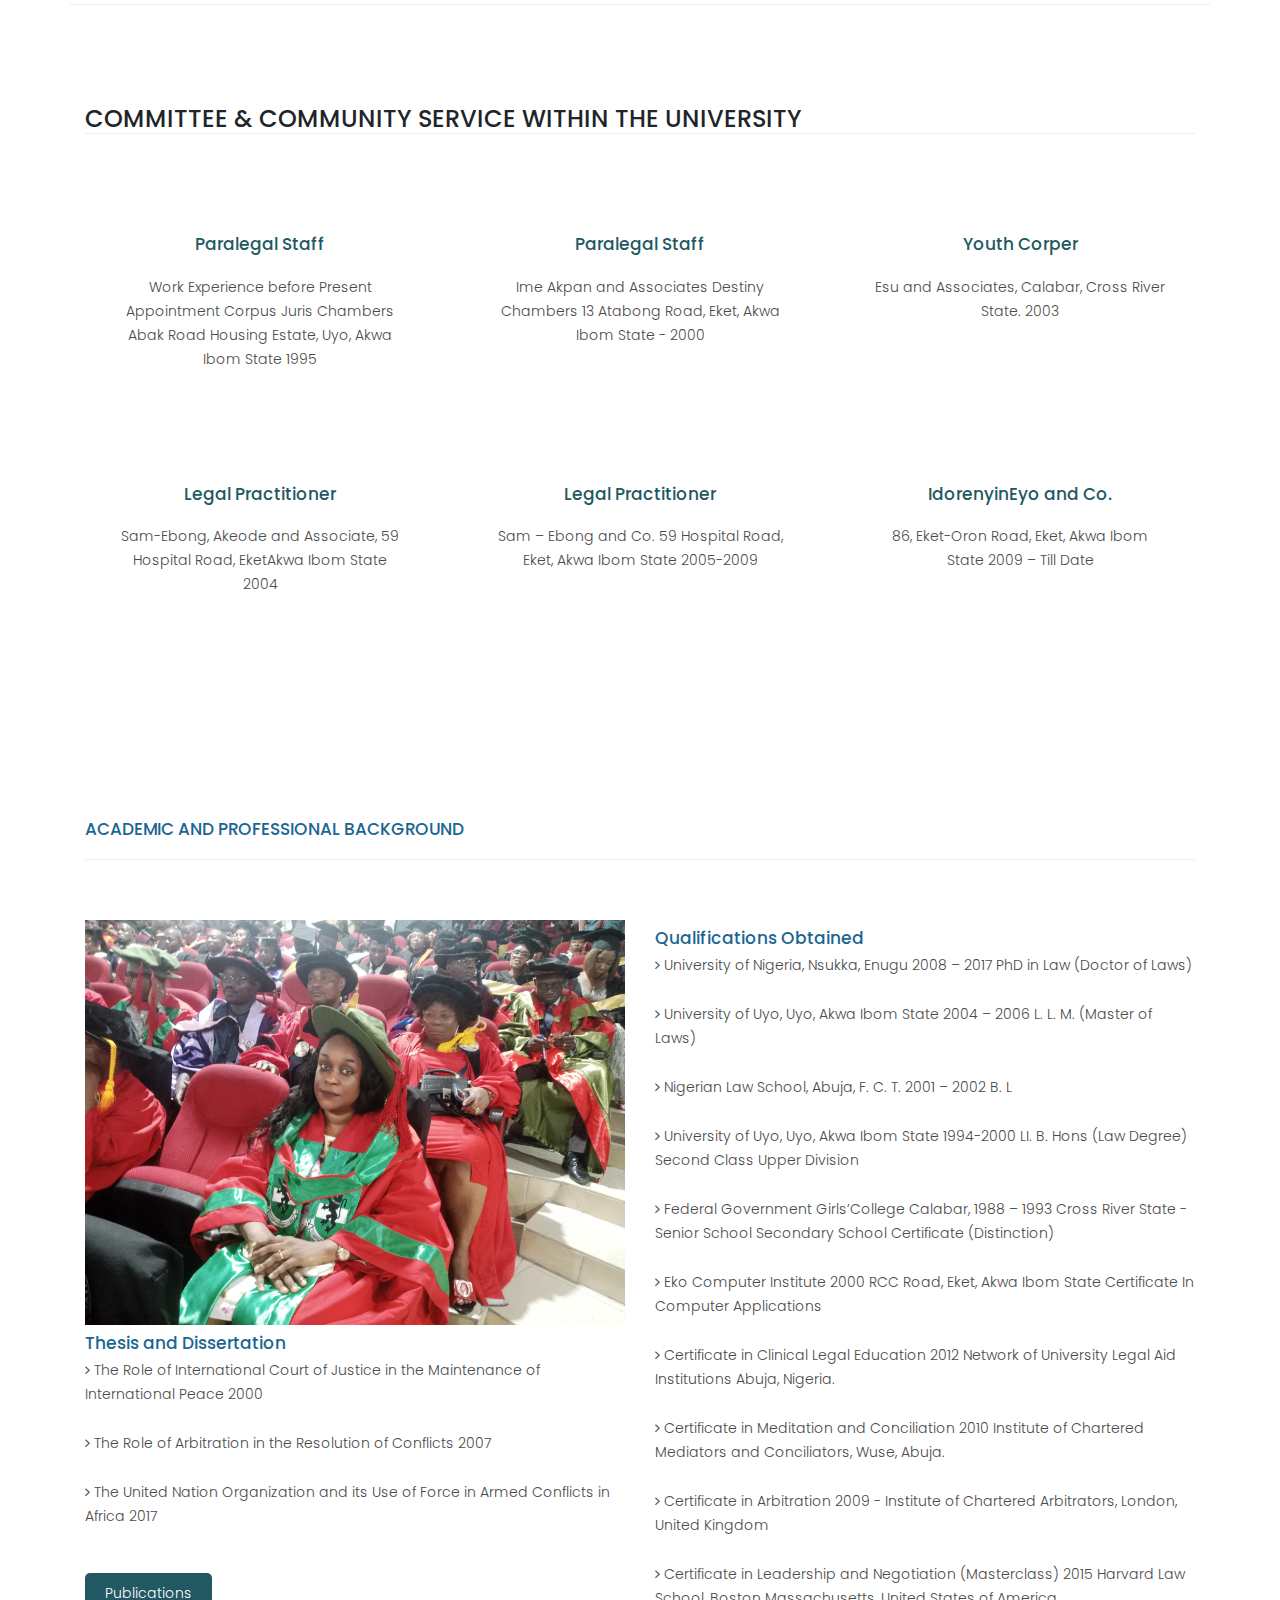
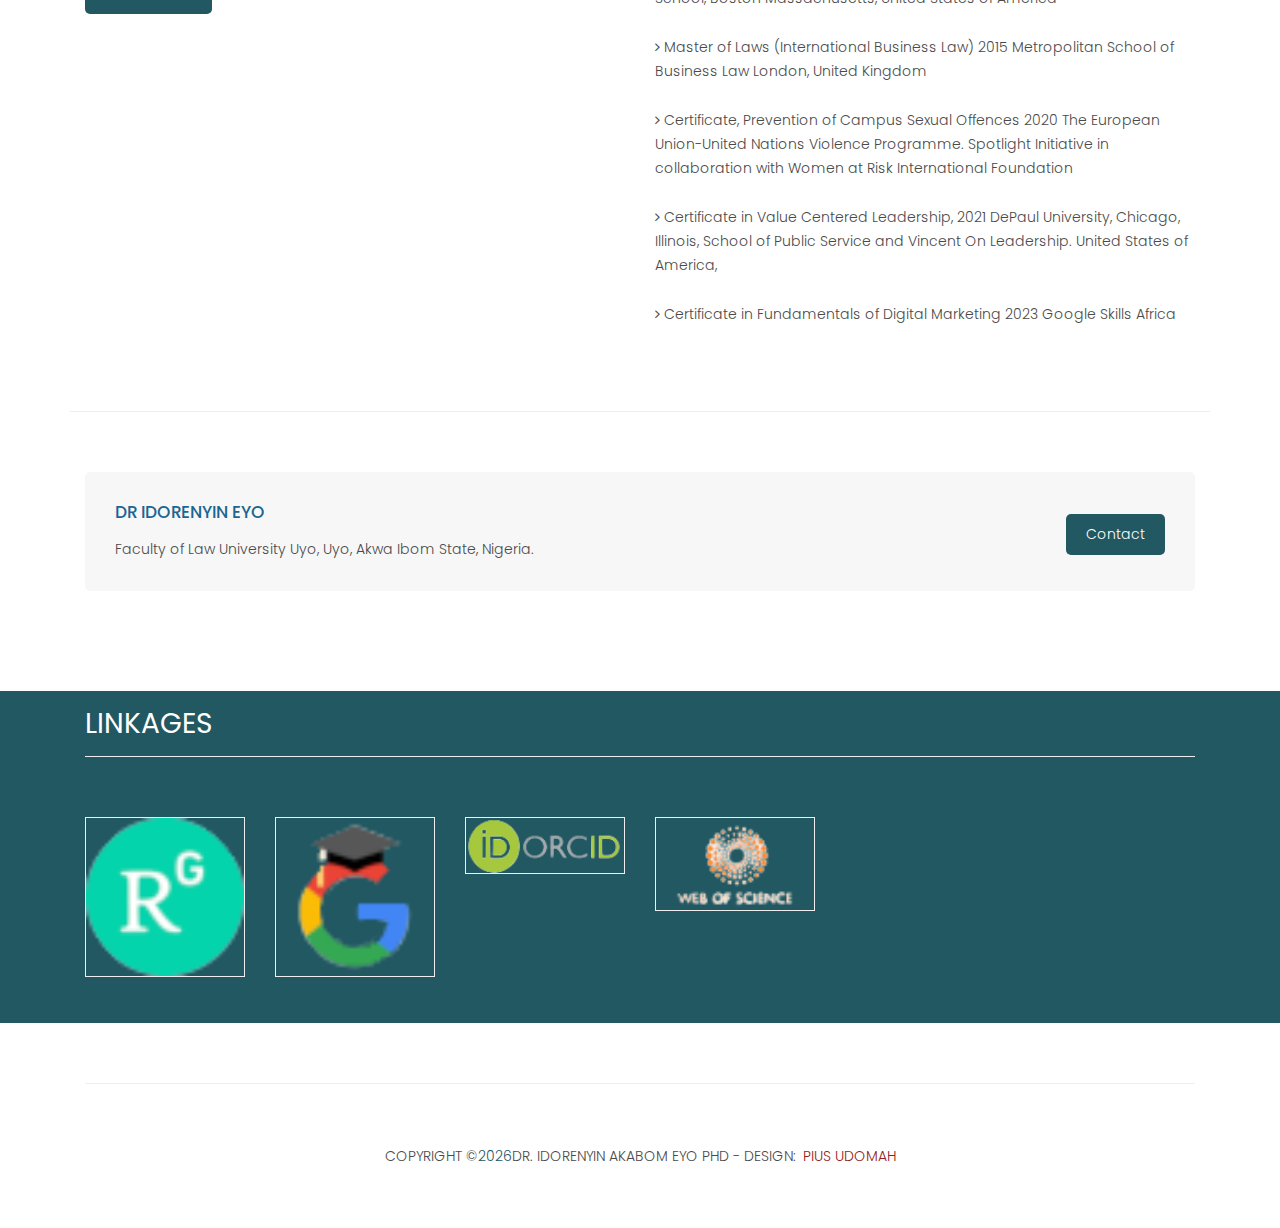
==== commit 0a0314fd: "init" ====
--- a/index.html
+++ b/index.html
@@ -54,16 +54,19 @@
               </a>
             </li>
             <li class="nav-item">
-              <a class="nav-link" href="publication.html">Publications</a>
+              <a class="nav-link" href="./publication.html">Publications</a>
             </li>
             <li class="nav-item">
-              <a class="nav-link" href="conference.html">Conferences</a>
+              <a class="nav-link" href="./conference.html">Conferences</a>
             </li>
             <li class="nav-item">
-              <a class="nav-link" href="about.html">About</a>
+              <a class="nav-link" href="./gallary.html">Gallary</a>
             </li>
             <li class="nav-item">
-              <a class="nav-link" href="contact.html">Contact</a>
+              <a class="nav-link" href="./about.html">About</a>
+            </li>
+            <li class="nav-item">
+              <a class="nav-link" href="./contact.html">Contact</a>
             </li>
           </ul>
         </div>
@@ -114,7 +117,7 @@
         </div>
         <div class="col-md-6">
           <div class="right-image">
-            <img src="assets/images/id-2.jpg" alt="" height="600px" class="rounded-bottom rounded-top">
+            <img src="assets/images/id-12.jpg" alt="" height="600px" class="rounded-bottom rounded-top">
           </div>
         </div>
         <div class="col-md-6">
@@ -309,7 +312,7 @@
         </div>
         <div class="col-md-6">
           <div class="right-image">
-            <img src="assets/images/id.jpg" alt="" height="600px">
+            <img src="assets/images/id-05.jpg" alt="">
           </div>
         </div>
       </div>
@@ -470,7 +473,7 @@
         </div>
         <div class="col-md-6">
           <div class="right-image">
-            <img src="assets/images/id-3.jpg" alt="" height="600px">
+            <img src="assets/images/id-8.jpg" alt="" >
             <h4 class="mt-2 mb-1">Thesis and Dissertation</h4>
             <p><i class="fa fa-angle-right"></i> The Role of International Court of Justice in the Maintenance
               of International Peace 2000</p>
@@ -558,38 +561,47 @@
 
 
 
-  <div class="happy-clients">
-    <div class="container">
-      <div class="row">
-        <div class="col-md-12">
-          <div class="section-heading">
-            <h2>Linkages</h2>
-          </div>
-        </div>
-        <div class="col-md-12">
-          <div class="owl-clients owl-carousel">
-            <div class="client-item">
-              <a href=""><img src="assets/images/orcid-removebg-preview.png" alt="1">
-              </a>
-            </div>
-
-            <div class="client-item">
-              <a href=""><img src="assets/images/rg-removebg-preview.png" alt="2">
-              </a>
-            </div>
-
-            <div class="client-item">
-              <a href=""><img src="assets/images/wos-removebg-preview.png" alt="3"></a>
-            </div>
-
-            <div class="client-item">
-              <a href=""><img src="assets/images/gs-removebg-preview.png" alt="4"></a>
-            </div>
-          </div>
-        </div>
-      </div>
-    </div>
-  </div>
+
+        <div class="latest-products bg-general-color py-3">
+          <div class="container">
+            <div class="row">
+              <div class="col-md-12">
+                <div class="section-heading">
+                  <h2 class="text-white text-uppercase">Linkages</h2>
+                </div>
+              </div>
+              <div class="col-md-2">
+                <div class="product-item">
+                  <a href="#"><img src="assets/images/rg-removebg-preview.png" alt=""></a>
+                </div>
+              </div>
+
+              <div class="col-md-2">
+                <div class="product-item">
+                  <a href="#"><img src="assets/images/gs-removebg-preview.png" alt=""></a>
+                </div>
+              </div>
+
+              <div class="col-md-2">
+                <div class="product-item">
+                  <a href="#"><img src="assets/images/orcid-removebg-preview.png" alt=""></a>
+                </div>
+              </div>
+
+              <div class="col-md-2">
+                <div class="product-item">
+                  <a href="#"><img src="assets/images/wos-removebg-preview.png" alt=""></a>
+                </div>
+              </div>
+      
+            </div>
+          </div>
+        </div>
+      
+
+
+
+
 
 
   <footer>
--- a/assets/css/templatemo-sixteen.css
+++ b/assets/css/templatemo-sixteen.css
@@ -15,6 +15,10 @@
 .general-color{
 	color: #225862;
 }
+.bg-general-color{
+	background-color: #225862;
+}
+
 .no-margin p{
 	margin: 0 !important;
 	/* list-style-type: decimal !important; */
